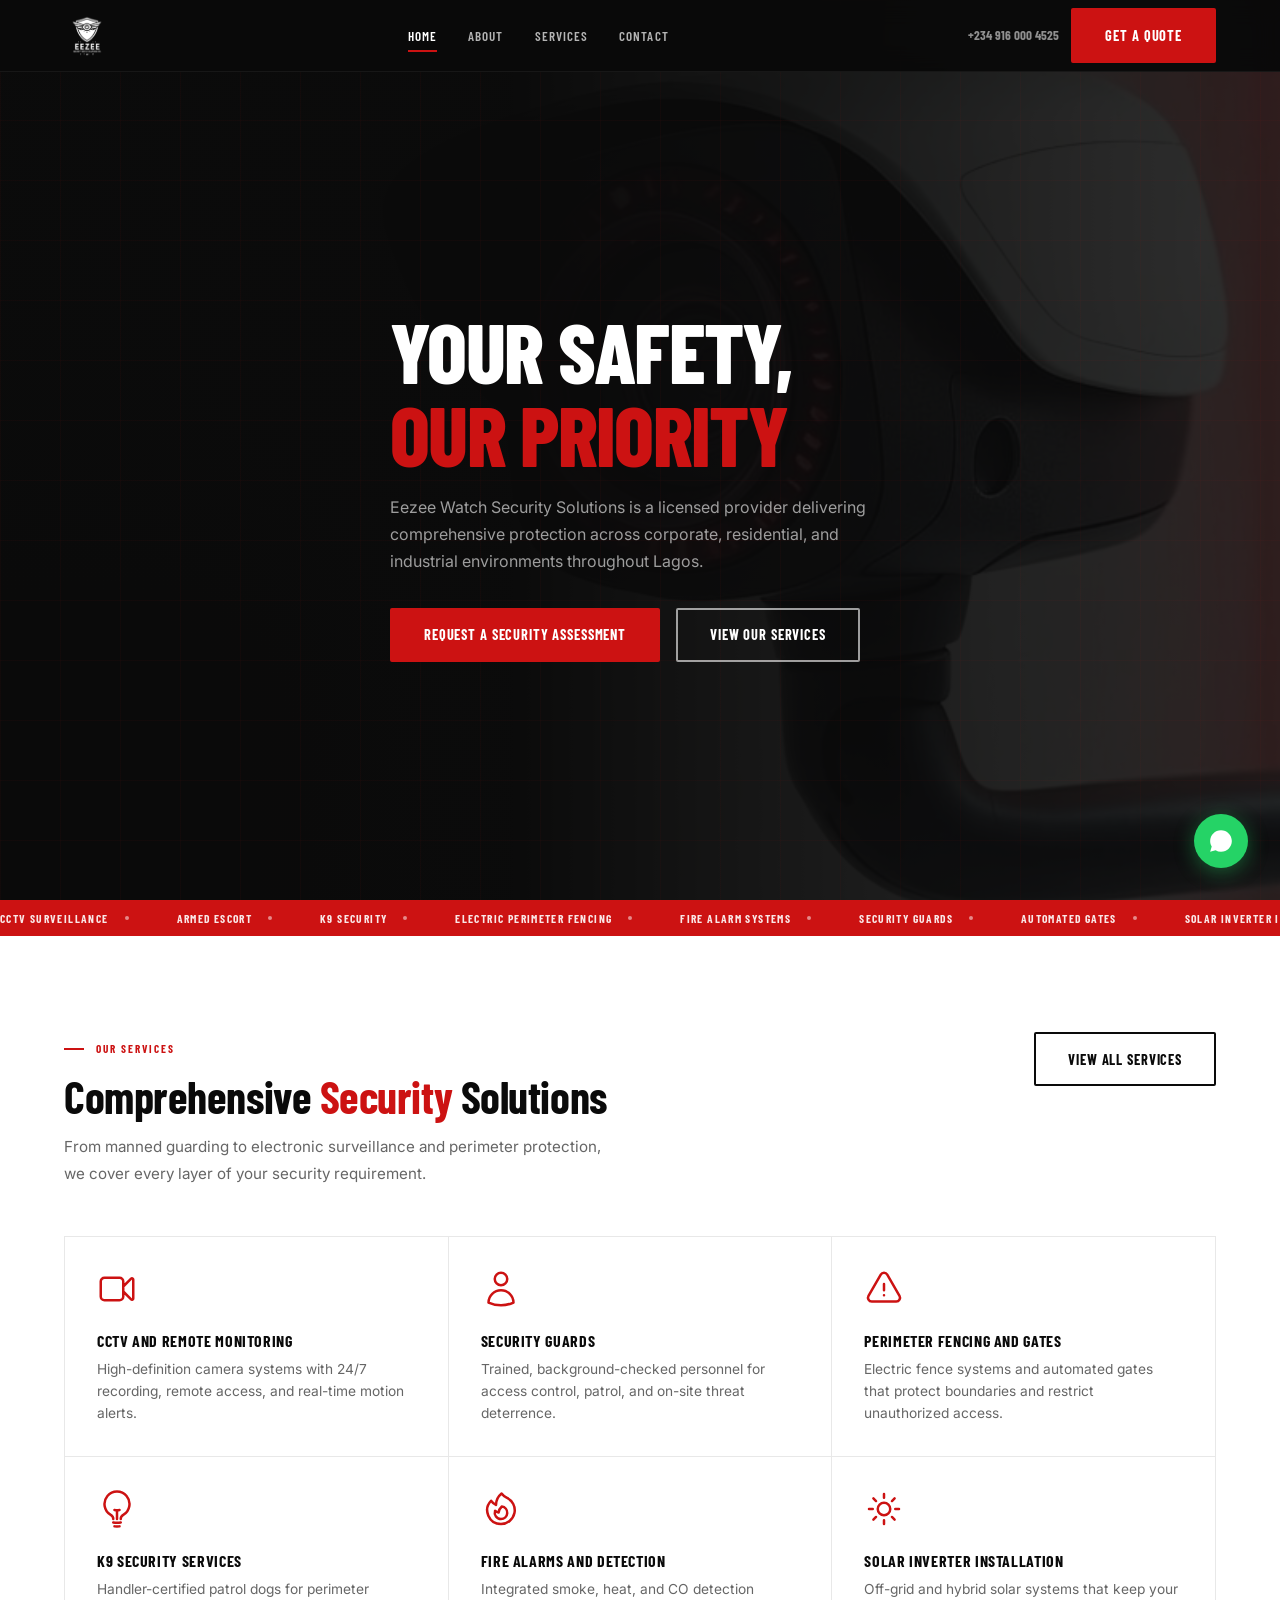
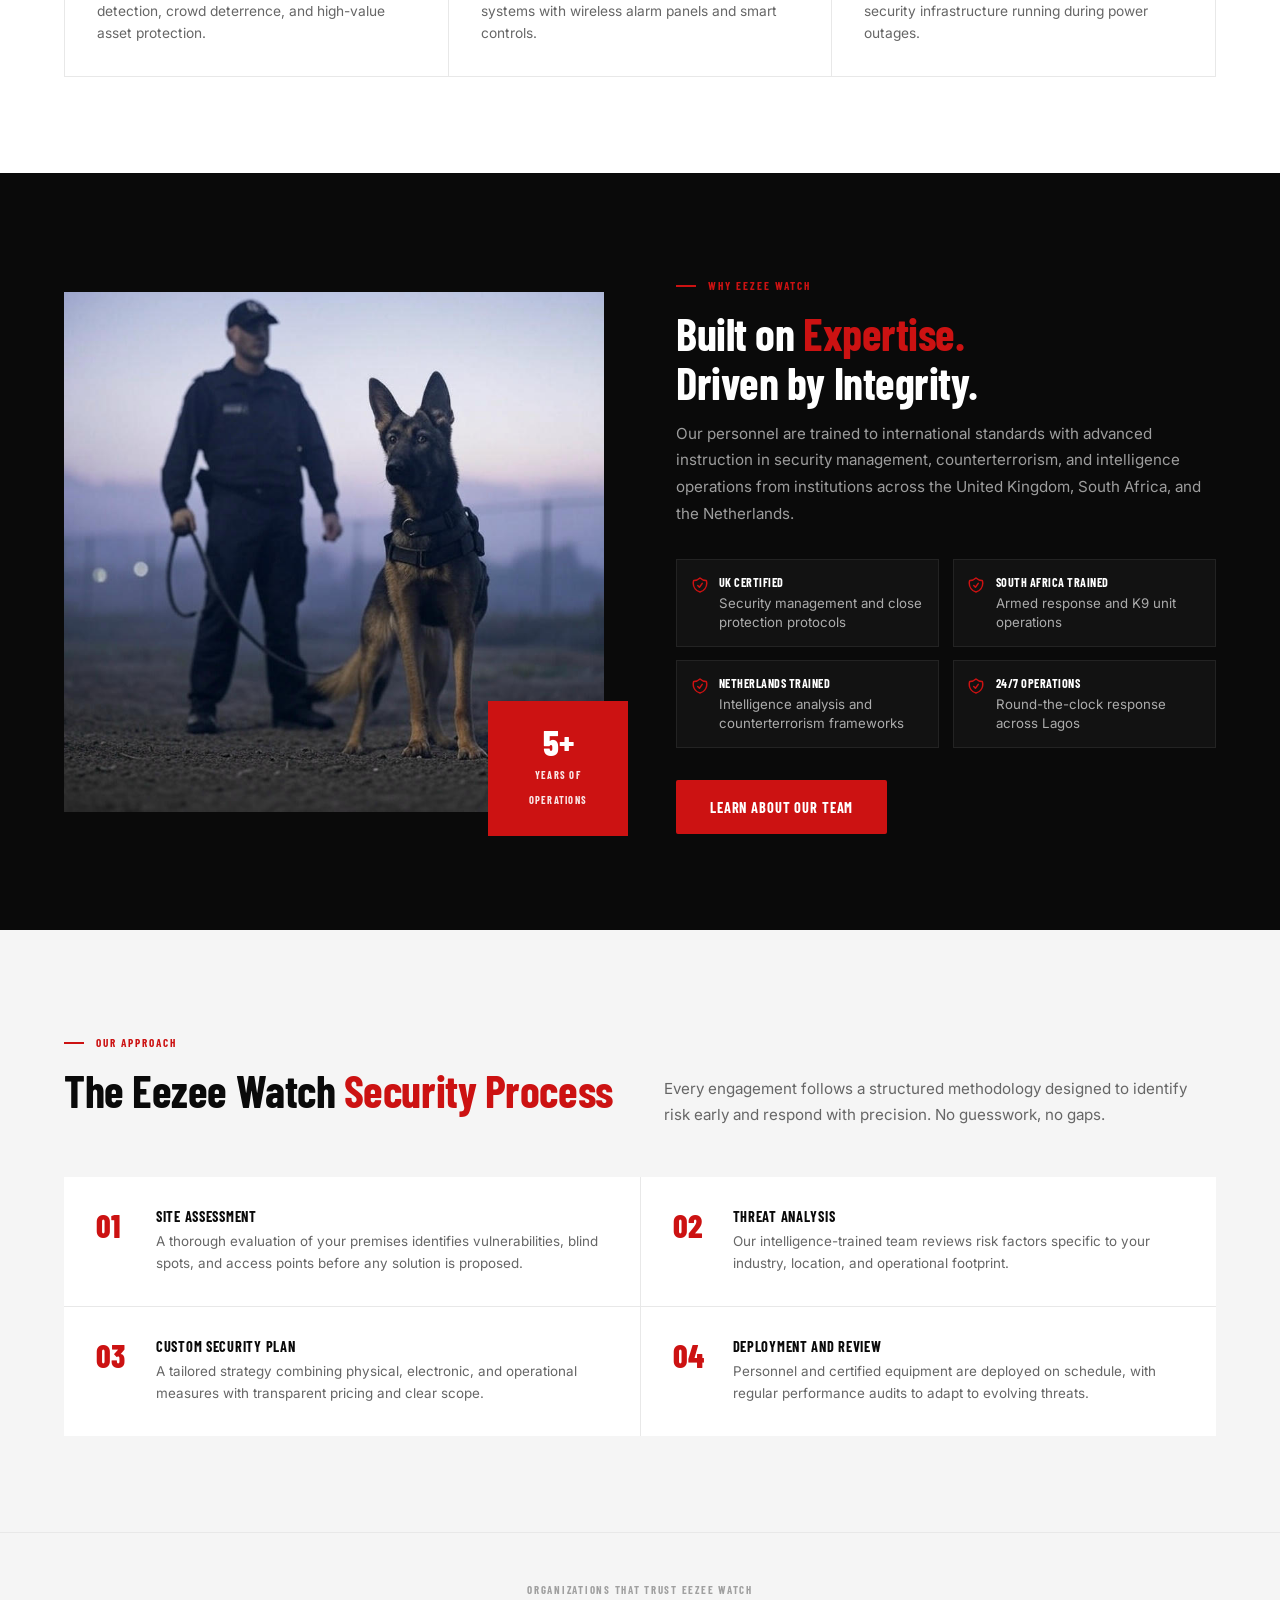
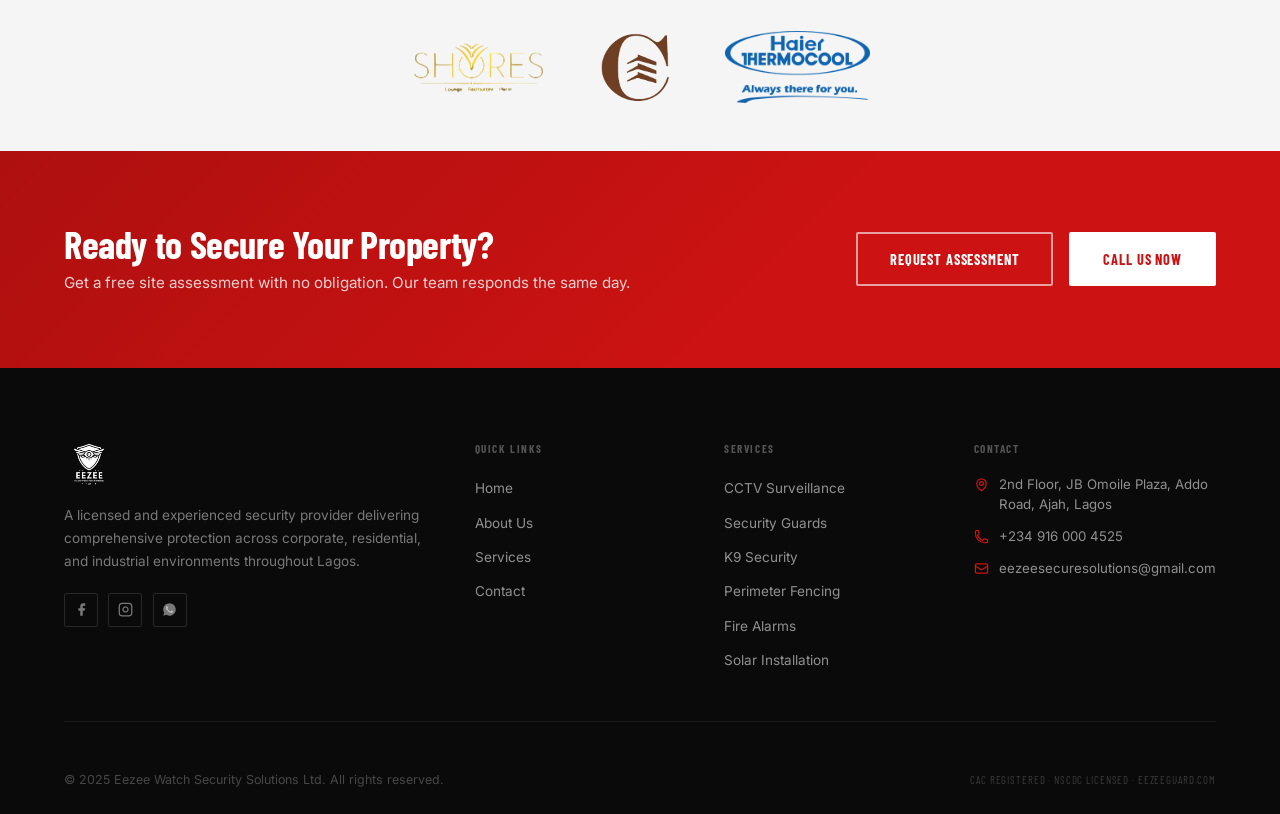
==== index.html @ 65991fd5 "Add files via upload" ====
<!DOCTYPE html>
<html lang="en">
<head>
  <meta charset="UTF-8"/>
  <meta name="viewport" content="width=device-width, initial-scale=1.0"/>
  <meta name="description" content="Eezee Watch Security Solutions - Licensed security services in Lagos, Nigeria. CCTV, guards, K9, electric fencing, fire alarms and more."/>
  <meta property="og:title" content="Eezee Watch Security Solutions Ltd."/>
  <meta property="og:type" content="website"/>
  <link rel="icon" type="image/png" href="images/logo.png"/>
  <title>Eezee Watch Security Solutions Ltd. | Lagos, Nigeria</title>
  <link rel="preconnect" href="https://fonts.googleapis.com"/>
  <link rel="preconnect" href="https://fonts.gstatic.com" crossorigin/>
  <link href="https://fonts.googleapis.com/css2?family=Barlow+Condensed:wght@400;600;700;800&family=Inter:wght@400;500;600&display=swap" rel="stylesheet"/>
  <link rel="stylesheet" href="css/style.css"/>
</head>
<body>

<nav class="nav" role="navigation" aria-label="Main navigation">
  <div class="container nav-inner">
    <a href="index.html" class="nav-logo" aria-label="Eezee Watch home">
      <img src="images/logo.png" alt="Eezee Watch Security Solutions"/>
    </a>
    <ul class="nav-links" role="list">
      <li><a href="index.html">Home</a></li>
      <li><a href="about.html">About</a></li>
      <li><a href="services.html">Services</a></li>
      <li><a href="contact.html">Contact</a></li>
    </ul>
    <div class="nav-cta">
      <a href="tel:+2349160004525" class="nav-phone">+234 916 000 4525</a>
      <a href="contact.html" class="btn btn-primary">Get a Quote</a>
    </div>
    <button class="hamburger" aria-label="Toggle menu"><span></span><span></span><span></span></button>
  </div>
</nav>

<div class="mobile-menu" role="dialog" aria-label="Mobile navigation">
  <a href="index.html">Home</a>
  <a href="about.html">About</a>
  <a href="services.html">Services</a>
  <a href="contact.html">Contact</a>
  <div class="mobile-menu-cta">
    <a href="contact.html" class="btn btn-primary" style="width:100%;justify-content:center;">Get a Free Quote</a>
  </div>
</div>

<!-- HERO -->
<section class="hero" aria-label="Hero">
  <div class="hero-bg" aria-hidden="true"></div>
  <div class="hero-grid-lines" aria-hidden="true"></div>
  <div class="container">
    <div class="hero-inner" style="padding-bottom:0;">
      <div class="hero-content">
        <h1 class="hero-title">
          Your Safety,<br>
          <span class="accent">Our Priority</span><br>
        </h1>
        <p class="hero-sub">Eezee Watch Security Solutions is a licensed provider delivering comprehensive protection across corporate, residential, and industrial environments throughout Lagos.</p>
        <div class="hero-actions">
          <a href="contact.html" class="btn btn-primary">Request a Security Assessment</a>
          <a href="services.html" class="btn btn-outline">View Our Services</a>
        </div>
      </div>
    </div>
  </div>
</section>

<!-- TICKER -->
<div class="ticker" aria-hidden="true">
  <div class="ticker-track">
    <span class="ticker-item">CCTV Surveillance<span class="ticker-sep"></span></span>
    <span class="ticker-item">Armed Escort<span class="ticker-sep"></span></span>
    <span class="ticker-item">K9 Security<span class="ticker-sep"></span></span>
    <span class="ticker-item">Electric Perimeter Fencing<span class="ticker-sep"></span></span>
    <span class="ticker-item">Fire Alarm Systems<span class="ticker-sep"></span></span>
    <span class="ticker-item">Security Guards<span class="ticker-sep"></span></span>
    <span class="ticker-item">Automated Gates<span class="ticker-sep"></span></span>
    <span class="ticker-item">Solar Inverter Installation<span class="ticker-sep"></span></span>
    <span class="ticker-item">Threat Management<span class="ticker-sep"></span></span>
    <span class="ticker-item">Corporate Security<span class="ticker-sep"></span></span>
  </div>
</div>

<!-- SERVICES OVERVIEW -->
<section class="services-preview" aria-labelledby="services-heading">
  <div class="container">
    <div class="services-preview-header">
      <div>
        <span class="section-label">Our Services</span>
        <h2 class="section-title" id="services-heading">Comprehensive <span>Security</span> Solutions</h2>
        <p class="section-body">From manned guarding to electronic surveillance and perimeter protection, we cover every layer of your security requirement.</p>
      </div>
      <a href="services.html" class="btn btn-outline-dark" style="flex-shrink:0; align-self:flex-start;">View All Services</a>
    </div>
    <div class="services-grid">
      <div class="service-card reveal" data-service="CCTV Surveillance and Remote Monitoring">
        <svg class="service-card-icon" fill="none" stroke="currentColor" stroke-width="1.5" viewBox="0 0 24 24"><path stroke-linecap="round" stroke-linejoin="round" d="M15.75 10.5l4.72-4.72a.75.75 0 011.28.53v11.38a.75.75 0 01-1.28.53l-4.72-4.72M4.5 18.75h9a2.25 2.25 0 002.25-2.25v-9A2.25 2.25 0 0013.5 5.25h-9A2.25 2.25 0 002.25 7.5v9A2.25 2.25 0 004.5 18.75z"/></svg>
        <h3 class="service-card-title">CCTV and Remote Monitoring</h3>
        <p class="service-card-desc">High-definition camera systems with 24/7 recording, remote access, and real-time motion alerts.</p>
      </div>
      <div class="service-card reveal reveal-delay-1" data-service="Security Guards and Corporate Security">
        <svg class="service-card-icon" fill="none" stroke="currentColor" stroke-width="1.5" viewBox="0 0 24 24"><path stroke-linecap="round" stroke-linejoin="round" d="M15.75 6a3.75 3.75 0 11-7.5 0 3.75 3.75 0 017.5 0zM4.501 20.118a7.5 7.5 0 0114.998 0A17.933 17.933 0 0112 21.75c-2.676 0-5.216-.584-7.499-1.632z"/></svg>
        <h3 class="service-card-title">Security Guards</h3>
        <p class="service-card-desc">Trained, background-checked personnel for access control, patrol, and on-site threat deterrence.</p>
      </div>
      <div class="service-card reveal reveal-delay-2" data-service="Electric Perimeter Fencing and Electronic Gates">
        <svg class="service-card-icon" fill="none" stroke="currentColor" stroke-width="1.5" viewBox="0 0 24 24"><path stroke-linecap="round" stroke-linejoin="round" d="M12 9v3.75m-9.303 3.376c-.866 1.5.217 3.374 1.948 3.374h14.71c1.73 0 2.813-1.874 1.948-3.374L13.949 3.378c-.866-1.5-3.032-1.5-3.898 0L2.697 16.126zM12 15.75h.007v.008H12v-.008z"/></svg>
        <h3 class="service-card-title">Perimeter Fencing and Gates</h3>
        <p class="service-card-desc">Electric fence systems and automated gates that protect boundaries and restrict unauthorized access.</p>
      </div>
      <div class="service-card reveal reveal-delay-3" data-service="K9 Security Services">
        <svg class="service-card-icon" fill="none" stroke="currentColor" stroke-width="1.5" viewBox="0 0 24 24"><path stroke-linecap="round" stroke-linejoin="round" d="M12 18v-5.25m0 0a6.01 6.01 0 001.5-.189m-1.5.189a6.01 6.01 0 01-1.5-.189m3.75 7.478a12.06 12.06 0 01-4.5 0m3.75 2.383a14.406 14.406 0 01-3 0M14.25 18v-.192c0-.983.658-1.823 1.508-2.316a7.5 7.5 0 10-7.517 0c.85.493 1.509 1.333 1.509 2.316V18"/></svg>
        <h3 class="service-card-title">K9 Security Services</h3>
        <p class="service-card-desc">Handler-certified patrol dogs for perimeter detection, crowd deterrence, and high-value asset protection.</p>
      </div>
      <div class="service-card reveal reveal-delay-4" data-service="Fire Alarms and Electronic Security Systems">
        <svg class="service-card-icon" fill="none" stroke="currentColor" stroke-width="1.5" viewBox="0 0 24 24"><path stroke-linecap="round" stroke-linejoin="round" d="M15.362 5.214A8.252 8.252 0 0112 21 8.25 8.25 0 016.038 7.048 8.287 8.287 0 009 9.6a8.983 8.983 0 013.361-6.867 8.21 8.21 0 003 2.48z"/><path stroke-linecap="round" stroke-linejoin="round" d="M12 18a3.75 3.75 0 00.495-7.467 5.99 5.99 0 00-1.925 3.546 5.974 5.974 0 01-2.133-1A3.75 3.75 0 0012 18z"/></svg>
        <h3 class="service-card-title">Fire Alarms and Detection</h3>
        <p class="service-card-desc">Integrated smoke, heat, and CO detection systems with wireless alarm panels and smart controls.</p>
      </div>
      <div class="service-card reveal reveal-delay-5" data-service="Solar Inverter Sales and Installation">
        <svg class="service-card-icon" fill="none" stroke="currentColor" stroke-width="1.5" viewBox="0 0 24 24"><path stroke-linecap="round" stroke-linejoin="round" d="M12 3v2.25m6.364.386l-1.591 1.591M21 12h-2.25m-.386 6.364l-1.591-1.591M12 18.75V21m-4.773-4.227l-1.591 1.591M5.25 12H3m4.227-4.773L5.636 5.636M15.75 12a3.75 3.75 0 11-7.5 0 3.75 3.75 0 017.5 0z"/></svg>
        <h3 class="service-card-title">Solar Inverter Installation</h3>
        <p class="service-card-desc">Off-grid and hybrid solar systems that keep your security infrastructure running during power outages.</p>
      </div>
    </div>
  </div>
</section>

<!-- WHY US -->
<section class="why-us" aria-labelledby="why-heading">
  <div class="container">
    <div class="why-us-grid">
      <div class="why-us-image reveal">
        <img src="images/k9.jpg" alt="K9 unit on patrol at dusk" loading="lazy"/>
        <div class="why-us-image-badge">
          <span class="badge-number">5+</span>
          <span class="badge-label">Years of<br>Operations</span>
        </div>
      </div>
      <div class="why-us-content reveal reveal-delay-2">
        <span class="section-label">Why Eezee Watch</span>
        <h2 class="section-title" id="why-heading">Built on <span>Expertise.</span><br>Driven by Integrity.</h2>
        <p class="section-body">Our personnel are trained to international standards with advanced instruction in security management, counterterrorism, and intelligence operations from institutions across the United Kingdom, South Africa, and the Netherlands.</p>
        <div class="credentials">
          <div class="credential-item">
            <svg class="credential-icon" fill="none" stroke="currentColor" stroke-width="2" viewBox="0 0 24 24"><path stroke-linecap="round" stroke-linejoin="round" d="M9 12.75L11.25 15 15 9.75m-3-7.036A11.959 11.959 0 013.598 6 11.99 11.99 0 003 9.749c0 5.592 3.824 10.29 9 11.623 5.176-1.332 9-6.03 9-11.622 0-1.31-.21-2.571-.598-3.751h-.152c-3.196 0-6.1-1.248-8.25-3.285z"/></svg>
            <div class="credential-text"><strong>UK Certified</strong>Security management and close protection protocols</div>
          </div>
          <div class="credential-item">
            <svg class="credential-icon" fill="none" stroke="currentColor" stroke-width="2" viewBox="0 0 24 24"><path stroke-linecap="round" stroke-linejoin="round" d="M9 12.75L11.25 15 15 9.75m-3-7.036A11.959 11.959 0 013.598 6 11.99 11.99 0 003 9.749c0 5.592 3.824 10.29 9 11.623 5.176-1.332 9-6.03 9-11.622 0-1.31-.21-2.571-.598-3.751h-.152c-3.196 0-6.1-1.248-8.25-3.285z"/></svg>
            <div class="credential-text"><strong>South Africa Trained</strong>Armed response and K9 unit operations</div>
          </div>
          <div class="credential-item">
            <svg class="credential-icon" fill="none" stroke="currentColor" stroke-width="2" viewBox="0 0 24 24"><path stroke-linecap="round" stroke-linejoin="round" d="M9 12.75L11.25 15 15 9.75m-3-7.036A11.959 11.959 0 013.598 6 11.99 11.99 0 003 9.749c0 5.592 3.824 10.29 9 11.623 5.176-1.332 9-6.03 9-11.622 0-1.31-.21-2.571-.598-3.751h-.152c-3.196 0-6.1-1.248-8.25-3.285z"/></svg>
            <div class="credential-text"><strong>Netherlands Trained</strong>Intelligence analysis and counterterrorism frameworks</div>
          </div>
          <div class="credential-item">
            <svg class="credential-icon" fill="none" stroke="currentColor" stroke-width="2" viewBox="0 0 24 24"><path stroke-linecap="round" stroke-linejoin="round" d="M9 12.75L11.25 15 15 9.75m-3-7.036A11.959 11.959 0 013.598 6 11.99 11.99 0 003 9.749c0 5.592 3.824 10.29 9 11.623 5.176-1.332 9-6.03 9-11.622 0-1.31-.21-2.571-.598-3.751h-.152c-3.196 0-6.1-1.248-8.25-3.285z"/></svg>
            <div class="credential-text"><strong>24/7 Operations</strong>Round-the-clock response across Lagos</div>
          </div>
        </div>
        <a href="about.html" class="btn btn-primary">Learn About Our Team</a>
      </div>
    </div>
  </div>
</section>

<!-- SECURITY READINESS (new design replacing horizontal process) -->
<section class="readiness" aria-labelledby="readiness-heading">
  <div class="container">
    <div class="readiness-header">
      <div class="reveal">
        <span class="section-label">Our Approach</span>
        <h2 class="section-title" id="readiness-heading">The Eezee Watch <span>Security Process</span></h2>
      </div>
      <div class="reveal reveal-delay-1">
        <p class="section-body">Every engagement follows a structured methodology designed to identify risk early and respond with precision. No guesswork, no gaps.</p>
      </div>
    </div>
    <div class="readiness-grid">
      <div class="readiness-card reveal">
        <span class="readiness-num">01</span>
        <div><h3 class="readiness-title">Site Assessment</h3><p class="readiness-desc">A thorough evaluation of your premises identifies vulnerabilities, blind spots, and access points before any solution is proposed.</p></div>
      </div>
      <div class="readiness-card reveal reveal-delay-1">
        <span class="readiness-num">02</span>
        <div><h3 class="readiness-title">Threat Analysis</h3><p class="readiness-desc">Our intelligence-trained team reviews risk factors specific to your industry, location, and operational footprint.</p></div>
      </div>
      <div class="readiness-card reveal reveal-delay-2">
        <span class="readiness-num">03</span>
        <div><h3 class="readiness-title">Custom Security Plan</h3><p class="readiness-desc">A tailored strategy combining physical, electronic, and operational measures with transparent pricing and clear scope.</p></div>
      </div>
      <div class="readiness-card reveal reveal-delay-3">
        <span class="readiness-num">04</span>
        <div><h3 class="readiness-title">Deployment and Review</h3><p class="readiness-desc">Personnel and certified equipment are deployed on schedule, with regular performance audits to adapt to evolving threats.</p></div>
      </div>
    </div>
  </div>
</section>

<!-- TESTIMONIALS -->
<!-- ORGANIZATIONS -->
<section class="clients" aria-label="Partner Organizations">
  <div class="container">
    <p class="clients-label">Organizations That Trust Eezee Watch</p>
    <div class="clients-logos">
      <img src="images/client_shores.png" alt="Shores Lounge Restaurant Hotel" class="client-logo-img" style="height:72px;"/>
      <img src="images/client_casaluxus.png" alt="Casaluxus" class="client-logo-img" style="height:72px;"/>
      <img src="images/client_haier.png" alt="Haier Thermocool" class="client-logo-img" style="height:72px;"/>
    </div>
  </div>
</section>

<!-- CTA BANNER -->
<section class="cta-banner" aria-label="Call to action">
  <div class="container">
    <div class="cta-banner-inner">
      <div class="cta-banner-text">
        <h2>Ready to Secure Your Property?</h2>
        <p>Get a free site assessment with no obligation. Our team responds the same day.</p>
      </div>
      <div class="cta-banner-actions">
        <a href="contact.html" class="btn btn-outline">Request Assessment</a>
        <a href="tel:+2349160004525" class="btn" style="background:white;color:var(--red);border:2px solid white;">Call Us Now</a>
      </div>
    </div>
  </div>
</section>

<!-- FOOTER -->
<footer class="footer" aria-label="Footer">
  <div class="container">
    <div class="footer-grid">
      <div>
        <img src="images/logo.png" alt="Eezee Watch Security Solutions" class="footer-brand-logo"/>
        <p class="footer-brand-desc">A licensed and experienced security provider delivering comprehensive protection across corporate, residential, and industrial environments throughout Lagos.</p>
        <div class="footer-social">
          <a href="#" class="social-link" aria-label="Facebook"><svg fill="currentColor" viewBox="0 0 24 24"><path d="M18 2h-3a5 5 0 00-5 5v3H7v4h3v8h4v-8h3l1-4h-4V7a1 1 0 011-1h3z"/></svg></a>
          <a href="#" class="social-link" aria-label="Instagram"><svg fill="none" stroke="currentColor" stroke-width="2" viewBox="0 0 24 24"><rect x="2" y="2" width="20" height="20" rx="5" ry="5"/><path d="M16 11.37A4 4 0 1112.63 8 4 4 0 0116 11.37z"/><line x1="17.5" y1="6.5" x2="17.51" y2="6.5"/></svg></a>
          <a href="https://wa.me/2349160004525" class="social-link" aria-label="WhatsApp"><svg fill="currentColor" viewBox="0 0 24 24"><path d="M17.472 14.382c-.297-.149-1.758-.867-2.03-.967-.273-.099-.471-.148-.67.15-.197.297-.767.966-.94 1.164-.173.199-.347.223-.644.075-.297-.15-1.255-.463-2.39-1.475-.883-.788-1.48-1.761-1.653-2.059-.173-.297-.018-.458.13-.606.134-.133.298-.347.446-.52.149-.174.198-.298.298-.497.099-.198.05-.371-.025-.52-.075-.149-.669-1.612-.916-2.207-.242-.579-.487-.5-.669-.51-.173-.008-.371-.01-.57-.01-.198 0-.52.074-.792.372-.272.297-1.04 1.016-1.04 2.479 0 1.462 1.065 2.875 1.213 3.074.149.198 2.096 3.2 5.077 4.487.709.306 1.262.489 1.694.625.712.227 1.36.195 1.871.118.571-.085 1.758-.719 2.006-1.413.248-.694.248-1.289.173-1.413-.074-.124-.272-.198-.57-.347z"/><path d="M12 2C6.477 2 2 6.477 2 12c0 1.89.525 3.66 1.438 5.168L2 22l4.984-1.407A9.96 9.96 0 0012 22c5.523 0 10-4.477 10-10S17.523 2 12 2z"/></svg></a>
        </div>
      </div>
      <div>
        <p class="footer-heading">Quick Links</p>
        <ul class="footer-links">
          <li><a href="index.html">Home</a></li>
          <li><a href="about.html">About Us</a></li>
          <li><a href="services.html">Services</a></li>
          <li><a href="contact.html">Contact</a></li>
        </ul>
      </div>
      <div>
        <p class="footer-heading">Services</p>
        <ul class="footer-links">
          <li><a href="services.html">CCTV Surveillance</a></li>
          <li><a href="services.html">Security Guards</a></li>
          <li><a href="services.html">K9 Security</a></li>
          <li><a href="services.html">Perimeter Fencing</a></li>
          <li><a href="services.html">Fire Alarms</a></li>
          <li><a href="services.html">Solar Installation</a></li>
        </ul>
      </div>
      <div>
        <p class="footer-heading">Contact</p>
        <div class="footer-contact-item">
          <svg fill="none" stroke="currentColor" stroke-width="2" viewBox="0 0 24 24"><path stroke-linecap="round" stroke-linejoin="round" d="M15 10.5a3 3 0 11-6 0 3 3 0 016 0z"/><path stroke-linecap="round" stroke-linejoin="round" d="M19.5 10.5c0 7.142-7.5 11.25-7.5 11.25S4.5 17.642 4.5 10.5a7.5 7.5 0 1115 0z"/></svg>
          <span>2nd Floor, JB Omoile Plaza, Addo Road, Ajah, Lagos</span>
        </div>
        <div class="footer-contact-item">
          <svg fill="none" stroke="currentColor" stroke-width="2" viewBox="0 0 24 24"><path stroke-linecap="round" stroke-linejoin="round" d="M2.25 6.75c0 8.284 6.716 15 15 15h2.25a2.25 2.25 0 002.25-2.25v-1.372c0-.516-.351-.966-.852-1.091l-4.423-1.106c-.44-.11-.902.055-1.173.417l-.97 1.293c-.282.376-.769.542-1.21.38a12.035 12.035 0 01-7.143-7.143c-.162-.441.004-.928.38-1.21l1.293-.97c.363-.271.527-.734.417-1.173L6.963 3.102a1.125 1.125 0 00-1.091-.852H4.5A2.25 2.25 0 002.25 4.5v2.25z"/></svg>
          <span><a href="tel:+2349160004525">+234 916 000 4525</a></span>
        </div>
        <div class="footer-contact-item">
          <svg fill="none" stroke="currentColor" stroke-width="2" viewBox="0 0 24 24"><path stroke-linecap="round" stroke-linejoin="round" d="M21.75 6.75v10.5a2.25 2.25 0 01-2.25 2.25h-15a2.25 2.25 0 01-2.25-2.25V6.75m19.5 0A2.25 2.25 0 0019.5 4.5h-15a2.25 2.25 0 00-2.25 2.25m19.5 0v.243a2.25 2.25 0 01-1.07 1.916l-7.5 4.615a2.25 2.25 0 01-2.36 0L3.32 8.91a2.25 2.25 0 01-1.07-1.916V6.75"/></svg>
          <span><a href="mailto:eezeesecuresolutions@gmail.com">eezeesecuresolutions@gmail.com</a></span>
        </div>
      </div>
    </div>
    <div class="footer-bottom">
      <p class="footer-copyright">&copy; 2025 Eezee Watch Security Solutions Ltd. All rights reserved.</p>
      <p class="footer-reg">CAC Registered &middot; NSCDC Licensed &middot; eezeeguard.com</p>
    </div>
  </div>
</footer>

<a href="https://wa.me/2349160004525" class="whatsapp-float" aria-label="Chat on WhatsApp" target="_blank" rel="noopener noreferrer">
  <svg viewBox="0 0 24 24"><path d="M17.472 14.382c-.297-.149-1.758-.867-2.03-.967-.273-.099-.471-.148-.67.15-.197.297-.767.966-.94 1.164-.173.199-.347.223-.644.075-.297-.15-1.255-.463-2.39-1.475-.883-.788-1.48-1.761-1.653-2.059-.173-.297-.018-.458.13-.606.134-.133.298-.347.446-.52.149-.174.198-.298.298-.497.099-.198.05-.371-.025-.52-.075-.149-.669-1.612-.916-2.207-.242-.579-.487-.5-.669-.51-.173-.008-.371-.01-.57-.01-.198 0-.52.074-.792.372-.272.297-1.04 1.016-1.04 2.479 0 1.462 1.065 2.875 1.213 3.074.149.198 2.096 3.2 5.077 4.487.709.306 1.262.489 1.694.625.712.227 1.36.195 1.871.118.571-.085 1.758-.719 2.006-1.413.248-.694.248-1.289.173-1.413-.074-.124-.272-.198-.57-.347z"/><path d="M12 2C6.477 2 2 6.477 2 12c0 1.89.525 3.66 1.438 5.168L2 22l4.984-1.407A9.96 9.96 0 0012 22c5.523 0 10-4.477 10-10S17.523 2 12 2z"/></svg>
</a>
<script src="js/main.js"></script>
</body>
</html>
---- css/style.css ----
/* ===== CSS CUSTOM PROPERTIES ===== */
:root {
  --black: #0a0a0a;
  --black-mid: #111111;
  --black-light: #1a1a1a;
  --black-soft: #222222;
  --red: #cc1212;
  --red-dark: #9e0d0d;
  --red-light: #e31414;
  --white: #ffffff;
  --gray-100: #f5f5f5;
  --gray-200: #e8e8e8;
  --gray-400: #a0a0a0;
  --gray-600: #666666;

  --font-display: 'Barlow Condensed', sans-serif;
  --font-body: 'Inter', sans-serif;

  --space-xs: 0.5rem;
  --space-sm: 1rem;
  --space-md: 1.5rem;
  --space-lg: 2rem;
  --space-xl: 3rem;
  --space-2xl: 4.5rem;
  --space-3xl: 6rem;

  --radius: 2px;
  --radius-sm: 4px;
  --transition: 0.25s ease;
  --shadow: 0 4px 24px rgba(0,0,0,0.18);
  --shadow-red: 0 4px 20px rgba(204,18,18,0.25);

  --container: 1200px;
  --nav-height: 72px;
}

/* ===== RESET ===== */
*, *::before, *::after { box-sizing: border-box; margin: 0; padding: 0; }
html { scroll-behavior: smooth; font-size: 16px; }
body {
  font-family: var(--font-body);
  background: var(--white);
  color: var(--black);
  line-height: 1.6;
  overflow-x: hidden;
}
img { display: block; max-width: 100%; }
a { text-decoration: none; color: inherit; }
ul { list-style: none; }
button { cursor: pointer; border: none; background: none; font-family: inherit; }

h1, h2, h3, h4 {
  font-family: var(--font-display);
  font-weight: 700;
  line-height: 1.1;
  letter-spacing: -0.01em;
}

/* ===== UTILITIES ===== */
.container {
  max-width: var(--container);
  margin: 0 auto;
  padding: 0 var(--space-md);
}
.sr-only {
  position: absolute; width: 1px; height: 1px;
  overflow: hidden; clip: rect(0,0,0,0); white-space: nowrap;
}

.btn {
  display: inline-flex;
  align-items: center;
  justify-content: center;
  gap: 0.5rem;
  padding: 0.85rem 2rem;
  font-family: var(--font-display);
  font-weight: 700;
  font-size: 0.9rem;
  letter-spacing: 0.06em;
  text-transform: uppercase;
  border-radius: var(--radius);
  transition: var(--transition);
}
.btn-primary {
  background: var(--red);
  color: var(--white);
  border: 2px solid var(--red);
}
.btn-primary:hover {
  background: var(--red-dark);
  border-color: var(--red-dark);
  transform: translateY(-1px);
  box-shadow: var(--shadow-red);
}
.btn-outline {
  background: transparent;
  color: var(--white);
  border: 2px solid rgba(255,255,255,0.6);
}
.btn-outline:hover {
  border-color: var(--white);
  background: rgba(255,255,255,0.1);
}
.btn-outline-dark {
  background: transparent;
  color: var(--black);
  border: 2px solid var(--black);
}
.btn-outline-dark:hover {
  background: var(--black);
  color: var(--white);
}

.section-label {
  display: inline-flex;
  align-items: center;
  gap: 0.75rem;
  font-family: var(--font-display);
  font-size: 0.7rem;
  font-weight: 700;
  letter-spacing: 0.18em;
  text-transform: uppercase;
  color: var(--red);
  margin-bottom: 0.85rem;
}
.section-label::before {
  content: '';
  display: block;
  width: 1.25rem;
  height: 2px;
  background: var(--red);
  flex-shrink: 0;
}
.section-title {
  font-size: clamp(1.9rem, 3.5vw, 2.8rem);
  color: var(--black);
  margin-bottom: 0.85rem;
}
.section-title span { color: var(--red); }
.section-body {
  font-size: 0.95rem;
  color: var(--gray-600);
  max-width: 560px;
  line-height: 1.75;
}

/* ===== NAVIGATION ===== */
.nav {
  position: fixed;
  top: 0; left: 0; right: 0;
  z-index: 1000;
  height: var(--nav-height);
  background: rgba(10,10,10,0.97);
  backdrop-filter: blur(12px);
  border-bottom: 1px solid rgba(255,255,255,0.06);
  transition: var(--transition);
}
.nav.scrolled {
  box-shadow: 0 2px 24px rgba(0,0,0,0.4);
}
.nav-inner {
  display: flex;
  align-items: center;
  justify-content: space-between;
  height: 100%;
}
.nav-logo img {
  height: 44px;
  width: auto;
  /* invert logo so black shield becomes white on dark nav */
  filter: brightness(0) invert(1);
}
.nav-links {
  display: flex;
  align-items: center;
  gap: 0.25rem;
}
.nav-links a {
  font-family: var(--font-display);
  font-size: 0.82rem;
  font-weight: 600;
  letter-spacing: 0.08em;
  text-transform: uppercase;
  color: rgba(255,255,255,0.7);
  padding: 0.5rem 0.85rem;
  transition: var(--transition);
  position: relative;
}
.nav-links a::after {
  content: '';
  position: absolute;
  bottom: 0; left: 0.85rem; right: 0.85rem;
  height: 2px;
  background: var(--red);
  transform: scaleX(0);
  transition: var(--transition);
}
.nav-links a:hover { color: var(--white); }
.nav-links a:hover::after,
.nav-links a.active::after { transform: scaleX(1); }
.nav-links a.active { color: var(--white); }
.nav-cta {
  display: flex;
  align-items: center;
  gap: 0.75rem;
}
.nav-phone {
  font-family: var(--font-display);
  font-size: 0.82rem;
  font-weight: 700;
  color: rgba(255,255,255,0.55);
  transition: var(--transition);
}
.nav-phone:hover { color: var(--red); }
.hamburger {
  display: none;
  flex-direction: column;
  gap: 5px;
  padding: 8px;
}
.hamburger span {
  display: block; width: 24px; height: 2px;
  background: var(--white);
  transition: var(--transition);
}
.hamburger.open span:nth-child(1) { transform: translateY(7px) rotate(45deg); }
.hamburger.open span:nth-child(2) { opacity: 0; }
.hamburger.open span:nth-child(3) { transform: translateY(-7px) rotate(-45deg); }

/* ===== MOBILE MENU ===== */
.mobile-menu {
  position: fixed;
  top: var(--nav-height); left: 0; right: 0;
  background: rgba(10,10,10,0.98);
  backdrop-filter: blur(20px);
  z-index: 999;
  padding: 2rem;
  display: none;
  flex-direction: column;
  gap: 0.25rem;
  border-top: 1px solid rgba(255,255,255,0.06);
}
.mobile-menu.open { display: flex; }
.mobile-menu a {
  font-family: var(--font-display);
  font-size: 1.4rem;
  font-weight: 700;
  text-transform: uppercase;
  letter-spacing: 0.06em;
  color: rgba(255,255,255,0.7);
  padding: 0.85rem 0;
  border-bottom: 1px solid rgba(255,255,255,0.06);
  transition: var(--transition);
}
.mobile-menu a:hover { color: var(--red); }
.mobile-menu-cta { margin-top: 1.5rem; }

/* ===== HERO ===== */
.hero {
  position: relative;
  min-height: 100vh;
  display: flex;
  align-items: center;
  background: var(--black);
  overflow: hidden;
  padding-top: var(--nav-height);
}
.hero-bg {
  position: absolute;
  inset: 0;
  background-image: url('../images/cctv_camera.png');
  background-size: cover;
  background-position: right center;
  opacity: 0.22;
}
.hero-bg::after {
  content: '';
  position: absolute;
  inset: 0;
  background: linear-gradient(90deg, rgba(10,10,10,0.98) 40%, rgba(10,10,10,0.3) 100%);
}
.hero-grid-lines {
  position: absolute; inset: 0;
  background-image:
    linear-gradient(rgba(204,18,18,0.04) 1px, transparent 1px),
    linear-gradient(90deg, rgba(204,18,18,0.04) 1px, transparent 1px);
  background-size: 60px 60px;
  pointer-events: none;
}
.hero-inner {
  position: relative;
  z-index: 2;
  display: grid;
  grid-template-columns: 1fr;
  width: 100%;
  padding-bottom: 7rem; /* room for trust bar */
}
.hero-content {
  max-width: 680px;
}
.hero-tag {
  display: inline-flex;
  align-items: center;
  gap: 0.6rem;
  background: rgba(204,18,18,0.12);
  border: 1px solid rgba(204,18,18,0.3);
  color: #ff5555;
  font-family: var(--font-display);
  font-size: 0.72rem;
  font-weight: 700;
  letter-spacing: 0.16em;
  text-transform: uppercase;
  padding: 0.45rem 0.9rem;
  border-radius: 2px;
  margin-bottom: 1.5rem;
}
.hero-tag-dot {
  width: 6px; height: 6px;
  background: var(--red);
  border-radius: 50%;
  animation: pulse-dot 2s infinite;
}
@keyframes pulse-dot {
  0%,100% { opacity:1; transform:scale(1); }
  50% { opacity:0.4; transform:scale(0.7); }
}
.hero-title {
  font-size: clamp(3rem, 6.5vw, 5.5rem);
  color: var(--white);
  line-height: 1;
  margin-bottom: 1.1rem;
  font-weight: 800;
  text-transform: uppercase;
  letter-spacing: -0.02em;
}
.hero-title .accent { color: var(--red); }
.hero-sub {
  font-size: 1rem;
  color: rgba(255,255,255,0.6);
  line-height: 1.7;
  margin-bottom: 2rem;
  max-width: 500px;
}
.hero-actions {
  display: flex;
  gap: 1rem;
  flex-wrap: wrap;
  align-items: center;
  margin-bottom: 0;
}

/* Trust bar — separate block below content, not overlaying */
.hero-trust {
  position: absolute;
  bottom: 0; left: 0; right: 0;
  z-index: 2;
  background: rgba(0,0,0,0.5);
  backdrop-filter: blur(8px);
  border-top: 1px solid rgba(255,255,255,0.07);
}
.hero-trust-inner {
  display: flex;
  align-items: center;
  gap: 0;
  overflow-x: auto;
}
.trust-item {
  display: flex;
  flex-direction: column;
  padding: 1rem 2rem;
  border-right: 1px solid rgba(255,255,255,0.07);
  flex-shrink: 0;
}
.trust-item:last-child { border-right: none; }
.trust-label {
  font-family: var(--font-display);
  font-size: 0.62rem;
  font-weight: 700;
  letter-spacing: 0.14em;
  text-transform: uppercase;
  color: rgba(255,255,255,0.35);
  margin-bottom: 0.2rem;
}
.trust-value {
  font-family: var(--font-display);
  font-size: 0.95rem;
  font-weight: 700;
  color: var(--white);
}

/* ===== TICKER ===== */
.ticker {
  background: var(--red);
  overflow: hidden;
  padding: 0.55rem 0;
}
.ticker-track {
  display: flex;
  gap: 3rem;
  animation: ticker 30s linear infinite;
  white-space: nowrap;
}
.ticker-item {
  display: inline-flex;
  align-items: center;
  gap: 1rem;
  font-family: var(--font-display);
  font-size: 0.72rem;
  font-weight: 700;
  letter-spacing: 0.12em;
  text-transform: uppercase;
  color: rgba(255,255,255,0.9);
  flex-shrink: 0;
}
.ticker-sep { width: 4px; height: 4px; background: rgba(255,255,255,0.5); border-radius: 50%; }
@keyframes ticker { from { transform: translateX(0); } to { transform: translateX(-50%); } }

/* ===== SERVICES OVERVIEW (HOME) ===== */
.services-preview {
  padding: var(--space-3xl) 0;
  background: var(--white);
}
.services-preview-header {
  display: flex;
  align-items: flex-end;
  justify-content: space-between;
  gap: var(--space-lg);
  margin-bottom: var(--space-xl);
  flex-wrap: wrap;
}
.services-grid {
  display: grid;
  grid-template-columns: repeat(3, 1fr);
  gap: 1px;
  background: var(--gray-200);
  border: 1px solid var(--gray-200);
}
.service-card {
  background: var(--white);
  padding: 2rem;
  transition: var(--transition);
  position: relative;
  overflow: hidden;
  cursor: pointer;
}
.service-card::before {
  content: '';
  position: absolute;
  bottom: 0; left: 0; width: 100%; height: 3px;
  background: var(--red);
  transform: scaleX(0);
  transform-origin: left;
  transition: var(--transition);
}
.service-card:hover { background: var(--gray-100); }
.service-card:hover::before { transform: scaleX(1); }
.service-card-icon {
  width: 40px; height: 40px;
  color: var(--red);
  margin-bottom: 1rem;
}
.service-card-title {
  font-family: var(--font-display);
  font-size: 1rem;
  font-weight: 700;
  text-transform: uppercase;
  letter-spacing: 0.04em;
  color: var(--black);
  margin-bottom: 0.5rem;
}
.service-card-desc {
  font-size: 0.86rem;
  color: var(--gray-600);
  line-height: 1.6;
}

/* ===== WHY US ===== */
.why-us {
  padding: var(--space-3xl) 0;
  background: var(--black);
  color: var(--white);
}
.why-us-grid {
  display: grid;
  grid-template-columns: 1fr 1fr;
  gap: var(--space-2xl);
  align-items: center;
}
.why-us-image { position: relative; }
.why-us-image img {
  width: 100%; height: 520px;
  object-fit: cover; object-position: center top;
  display: block;
}
.why-us-image-badge {
  position: absolute;
  bottom: -1.5rem; right: -1.5rem;
  background: var(--red);
  color: var(--white);
  padding: 1.5rem;
  text-align: center;
  min-width: 140px;
}
.badge-number {
  font-family: var(--font-display);
  font-size: 2.2rem; font-weight: 800; line-height: 1; display: block;
}
.badge-label {
  font-family: var(--font-display);
  font-size: 0.65rem; font-weight: 700;
  letter-spacing: 0.12em; text-transform: uppercase; opacity: 0.9;
}
.why-us-content .section-title { color: var(--white); }
.why-us-content .section-body { color: rgba(255,255,255,0.6); margin-bottom: var(--space-lg); }
.credentials {
  display: grid;
  grid-template-columns: 1fr 1fr;
  gap: 0.85rem;
  margin-bottom: var(--space-lg);
}
.credential-item {
  display: flex;
  align-items: flex-start;
  gap: 0.65rem;
  padding: 0.85rem;
  border: 1px solid rgba(255,255,255,0.07);
  background: rgba(255,255,255,0.03);
}
.credential-icon {
  width: 18px; height: 18px;
  color: var(--red); flex-shrink: 0; margin-top: 2px;
}
.credential-text { font-size: 0.83rem; color: rgba(255,255,255,0.65); line-height: 1.45; }
.credential-text strong {
  display: block; color: var(--white);
  font-family: var(--font-display); font-size: 0.76rem;
  letter-spacing: 0.04em; text-transform: uppercase; margin-bottom: 0.15rem;
}

/* ===== SECURITY READINESS (replaces process) ===== */
.readiness {
  padding: var(--space-3xl) 0;
  background: var(--gray-100);
}
.readiness-header {
  display: grid;
  grid-template-columns: 1fr 1fr;
  gap: var(--space-xl);
  align-items: end;
  margin-bottom: var(--space-xl);
}
.readiness-grid {
  display: grid;
  grid-template-columns: repeat(2, 1fr);
  gap: 1px;
  background: var(--gray-200);
}
.readiness-card {
  background: var(--white);
  padding: 2rem;
  display: flex;
  gap: 1.25rem;
  align-items: flex-start;
  transition: var(--transition);
  position: relative;
}
.readiness-card::after {
  content: '';
  position: absolute;
  left: 0; top: 0; bottom: 0;
  width: 3px;
  background: var(--red);
  transform: scaleY(0);
  transform-origin: top;
  transition: var(--transition);
}
.readiness-card:hover::after { transform: scaleY(1); }
.readiness-card:hover { background: var(--gray-100); }
.readiness-num {
  font-family: var(--font-display);
  font-size: 2rem; font-weight: 800;
  color: var(--red);
  line-height: 1; flex-shrink: 0; min-width: 2.5rem;
}
.readiness-title {
  font-family: var(--font-display);
  font-size: 0.9rem; font-weight: 700;
  text-transform: uppercase; letter-spacing: 0.05em;
  color: var(--black); margin-bottom: 0.4rem;
}
.readiness-desc {
  font-size: 0.84rem; color: var(--gray-600); line-height: 1.6;
}

/* ===== TESTIMONIALS ===== */
.testimonials {
  padding: var(--space-3xl) 0;
  background: var(--black);
  color: var(--white);
}
.testimonials-header {
  display: flex; align-items: flex-end;
  justify-content: space-between;
  margin-bottom: var(--space-xl);
}
.testimonials-header .section-title { color: var(--white); }
.testimonials-track {
  display: grid;
  grid-template-columns: repeat(3, 1fr);
  gap: 1.5rem;
}
.testimonial-card {
  background: rgba(255,255,255,0.04);
  border: 1px solid rgba(255,255,255,0.07);
  padding: 1.75rem;
  position: relative;
}
.testimonial-card::before {
  content: '"';
  position: absolute; top: 0.75rem; right: 1.25rem;
  font-family: var(--font-display);
  font-size: 4.5rem; line-height: 1;
  color: rgba(204,18,18,0.12); font-weight: 800;
}
.testimonial-stars { display: flex; gap: 2px; margin-bottom: 0.85rem; }
.star { width: 13px; height: 13px; fill: var(--red); }
.testimonial-text {
  font-size: 0.9rem; line-height: 1.7;
  color: rgba(255,255,255,0.7); margin-bottom: 1.25rem;
}
.testimonial-author {
  display: flex; align-items: center; gap: 0.65rem;
  border-top: 1px solid rgba(255,255,255,0.07);
  padding-top: 0.85rem;
}
.author-avatar {
  width: 36px; height: 36px;
  background: var(--red); border-radius: 50%;
  display: flex; align-items: center; justify-content: center;
  font-family: var(--font-display); font-size: 0.9rem;
  font-weight: 800; color: var(--white); flex-shrink: 0;
}
.author-name {
  font-family: var(--font-display); font-size: 0.78rem;
  font-weight: 700; text-transform: uppercase; letter-spacing: 0.04em; color: var(--white);
}
.author-role { font-size: 0.75rem; color: rgba(255,255,255,0.38); }

/* ===== CLIENTS ===== */
.clients {
  padding: var(--space-xl) 0;
  background: var(--gray-100);
  border-top: 1px solid var(--gray-200);
}
.clients-label {
  font-family: var(--font-display); font-size: 0.68rem;
  font-weight: 700; letter-spacing: 0.16em;
  text-transform: uppercase; color: var(--gray-400);
  text-align: center; margin-bottom: var(--space-lg);
}
.clients-logos {
  display: flex;
  align-items: center;
  justify-content: center;
  gap: 3.5rem;
  flex-wrap: wrap;
}
.client-logo-img {
  height: 68px;
  width: auto;
  object-fit: contain;
  opacity: 0.94;
  transition: var(--transition);
}
.client-logo-img:hover { opacity: 1; filter: grayscale(0%); }

/* ===== CTA BANNER ===== */
.cta-banner {
  background: var(--red);
  padding: var(--space-2xl) 0;
  position: relative; overflow: hidden;
}
.cta-banner::before {
  content: '';
  position: absolute; inset: 0;
  background: linear-gradient(135deg, rgba(0,0,0,0.15) 0%, transparent 60%);
}
.cta-banner-inner {
  position: relative; z-index: 1;
  display: flex; align-items: center;
  justify-content: space-between; gap: var(--space-lg);
}
.cta-banner-text h2 { font-size: clamp(1.6rem, 3vw, 2.5rem); color: var(--white); margin-bottom: 0.4rem; }
.cta-banner-text p { color: rgba(255,255,255,0.8); font-size: 0.95rem; }
.cta-banner-actions { display: flex; gap: 1rem; flex-shrink: 0; }

/* ===== FOOTER ===== */
.footer {
  background: var(--black);
  padding: var(--space-2xl) 0 var(--space-md);
  color: var(--white);
}
.footer-grid {
  display: grid;
  grid-template-columns: 1.8fr 1fr 1fr 1.2fr;
  gap: 3rem;
  margin-bottom: var(--space-xl);
  padding-bottom: var(--space-xl);
  border-bottom: 1px solid rgba(255,255,255,0.07);
}
.footer-brand-logo {
  height: 48px; width: auto; margin-bottom: 1rem;
  /* invert so black logo shows on dark footer */
  filter: brightness(0) invert(1);
}
.footer-brand-desc { font-size: 0.85rem; color: rgba(255,255,255,0.45); line-height: 1.7; margin-bottom: 1.25rem; }
.footer-social { display: flex; gap: 0.65rem; }
.social-link {
  width: 34px; height: 34px;
  border: 1px solid rgba(255,255,255,0.12);
  border-radius: var(--radius);
  display: flex; align-items: center; justify-content: center;
  color: rgba(255,255,255,0.45);
  transition: var(--transition);
}
.social-link:hover { border-color: var(--red); color: var(--red); }
.social-link svg { width: 15px; height: 15px; }
.footer-heading {
  font-family: var(--font-display); font-size: 0.7rem;
  font-weight: 700; letter-spacing: 0.14em;
  text-transform: uppercase; color: rgba(255,255,255,0.3);
  margin-bottom: 1.1rem;
}
.footer-links li + li { margin-top: 0.55rem; }
.footer-links a { font-size: 0.85rem; color: rgba(255,255,255,0.55); transition: var(--transition); }
.footer-links a:hover { color: var(--red); }
.footer-contact-item {
  display: flex; align-items: flex-start;
  gap: 0.65rem; margin-bottom: 0.75rem;
}
.footer-contact-item svg { width: 15px; height: 15px; color: var(--red); flex-shrink: 0; margin-top: 2px; }
.footer-contact-item span { font-size: 0.83rem; color: rgba(255,255,255,0.55); line-height: 1.5; }
.footer-contact-item a { color: rgba(255,255,255,0.55); transition: var(--transition); }
.footer-contact-item a:hover { color: var(--red); }
.footer-bottom {
  display: flex; align-items: center;
  justify-content: space-between; gap: 1rem;
}
.footer-copyright { font-size: 0.78rem; color: rgba(255,255,255,0.25); }
.footer-reg { font-family: var(--font-display); font-size: 0.68rem; letter-spacing: 0.08em; text-transform: uppercase; color: rgba(255,255,255,0.2); }

/* ===== WHATSAPP FLOAT ===== */
.whatsapp-float {
  position: fixed; bottom: 2rem; right: 2rem; z-index: 999;
  width: 54px; height: 54px;
  background: #25d366; border-radius: 50%;
  display: flex; align-items: center; justify-content: center;
  box-shadow: 0 4px 20px rgba(37,211,102,0.4);
  transition: var(--transition);
  animation: float-in 0.5s ease 1s both;
}
.whatsapp-float:hover { transform: scale(1.1); box-shadow: 0 6px 28px rgba(37,211,102,0.5); }
.whatsapp-float svg { width: 26px; height: 26px; fill: white; }
@keyframes float-in { from { opacity:0; transform:translateY(20px); } to { opacity:1; transform:translateY(0); } }

/* ===== PAGE HERO ===== */
.page-hero {
  background: var(--black);
  padding: calc(var(--nav-height) + var(--space-2xl)) 0 var(--space-2xl);
  position: relative; overflow: hidden;
}
.page-hero::after {
  content: ''; position: absolute; inset: 0;
  background-image:
    linear-gradient(rgba(204,18,18,0.04) 1px, transparent 1px),
    linear-gradient(90deg, rgba(204,18,18,0.04) 1px, transparent 1px);
  background-size: 60px 60px;
}
.page-hero-inner { position: relative; z-index: 1; }
.page-hero-label {
  font-family: var(--font-display); font-size: 0.7rem; font-weight: 700;
  letter-spacing: 0.18em; text-transform: uppercase; color: var(--red); margin-bottom: 0.85rem;
}
.page-hero-title {
  font-size: clamp(2.5rem, 5.5vw, 4.5rem); color: var(--white);
  text-transform: uppercase; line-height: 1; margin-bottom: 0.85rem;
}
.page-hero-sub {
  font-size: 0.95rem; color: rgba(255,255,255,0.5);
  max-width: 480px; line-height: 1.7;
}

/* ===== ABOUT PAGE ===== */
.about-story { padding: var(--space-3xl) 0; }
.about-story-grid {
  display: grid; grid-template-columns: 1fr 1fr;
  gap: var(--space-2xl); align-items: center;
}
.about-story-image img { width: 100%; height: 460px; object-fit: cover; }
.stats-row {
  display: flex; gap: 2rem; margin-top: 1.75rem; flex-wrap: wrap;
}
.stat-item .stat-num {
  font-family: var(--font-display); font-size: 2.2rem;
  font-weight: 800; color: var(--red); line-height: 1;
}
.stat-item .stat-label {
  font-family: var(--font-display); font-size: 0.65rem;
  font-weight: 700; letter-spacing: 0.1em;
  text-transform: uppercase; color: var(--gray-600); margin-top: 0.2rem;
}
.vision-mission { padding: var(--space-3xl) 0; background: var(--black); color: var(--white); }
.vm-grid {
  display: grid; grid-template-columns: 1fr 1fr;
  gap: 2px; background: rgba(255,255,255,0.06);
  margin-top: var(--space-xl);
}
.vm-card { background: var(--black); padding: var(--space-xl); }
.vm-icon {
  width: 46px; height: 46px;
  background: rgba(204,18,18,0.1);
  border: 1px solid rgba(204,18,18,0.22);
  display: flex; align-items: center; justify-content: center;
  margin-bottom: 1.25rem; color: var(--red);
}
.vm-icon svg { width: 22px; height: 22px; }
.vm-title {
  font-family: var(--font-display); font-size: 1.4rem;
  font-weight: 700; text-transform: uppercase;
  color: var(--white); margin-bottom: 0.85rem;
}
.vm-text { font-size: 0.92rem; color: rgba(255,255,255,0.58); line-height: 1.75; }
.training-section { padding: var(--space-3xl) 0; background: var(--gray-100); }
.training-grid {
  display: grid; grid-template-columns: repeat(4, 1fr);
  gap: 1.25rem; margin-top: var(--space-xl);
}
.training-card {
  background: var(--white); padding: 1.75rem;
  border-bottom: 3px solid transparent; transition: var(--transition);
}
.training-card:hover { border-bottom-color: var(--red); }
.training-flag { font-size: 1.8rem; margin-bottom: 0.85rem; display: block; }
.training-country {
  font-family: var(--font-display); font-size: 0.95rem;
  font-weight: 700; text-transform: uppercase;
  letter-spacing: 0.06em; color: var(--black); margin-bottom: 0.35rem;
}
.training-desc { font-size: 0.82rem; color: var(--gray-600); line-height: 1.6; }

/* ===== SERVICES PAGE ===== */
.services-full { padding: var(--space-3xl) 0; }
.services-full-grid {
  display: grid; grid-template-columns: repeat(2, 1fr);
  gap: 2px; background: var(--gray-200);
  border: 1px solid var(--gray-200);
  margin-top: var(--space-xl);
}
.service-full-card {
  background: var(--white);
  padding: 2rem;
  display: grid;
  grid-template-columns: 56px 1fr;
  gap: 1.25rem;
  align-items: start;
  transition: background 0.3s ease;
  position: relative; overflow: hidden;
  cursor: pointer;
}
.service-full-card::after {
  content: '';
  position: absolute; inset: 0;
  background: var(--black);
  transform: scaleX(0); transform-origin: left;
  transition: 0.32s ease; z-index: 0;
}
.service-full-card:hover::after { transform: scaleX(1); }
.service-icon-wrap {
  width: 48px; height: 48px; color: var(--black);
  transition: color var(--transition);
  position: relative; z-index: 1;
}
.service-icon-wrap svg { width: 100%; height: 100%; }
.service-full-body { position: relative; z-index: 1; }
.service-full-title {
  font-family: var(--font-display); font-size: 1rem;
  font-weight: 700; text-transform: uppercase;
  letter-spacing: 0.04em; color: var(--black);
  margin-bottom: 0.5rem; transition: color var(--transition);
}
.service-full-desc {
  font-size: 0.85rem; color: var(--gray-600);
  line-height: 1.6; margin-bottom: 0.85rem;
  transition: color var(--transition);
}
.service-full-cta {
  font-family: var(--font-display); font-size: 0.72rem;
  font-weight: 700; letter-spacing: 0.1em;
  text-transform: uppercase; color: var(--red);
  display: inline-flex; align-items: center; gap: 0.35rem;
  transition: color var(--transition);
}
.service-full-card:hover .service-icon-wrap { color: var(--red); }
.service-full-card:hover .service-full-title { color: var(--white); }
.service-full-card:hover .service-full-desc { color: rgba(255,255,255,0.58); }
.service-full-card:hover .service-full-cta { color: #ff6666; }

/* ===== CONTACT PAGE ===== */
.contact-section { padding: var(--space-3xl) 0; }
.contact-grid {
  display: grid; grid-template-columns: 1fr 1.4fr;
  gap: var(--space-2xl); align-items: start;
}
.contact-info-item {
  display: flex; gap: 1rem;
  padding: 1.25rem;
  border: 1px solid var(--gray-200);
  margin-bottom: 0.85rem;
  transition: var(--transition);
}
.contact-info-item:hover { border-color: var(--red); }
.contact-info-icon {
  width: 42px; height: 42px;
  background: var(--black);
  display: flex; align-items: center; justify-content: center;
  flex-shrink: 0; color: var(--red);
}
.contact-info-icon svg { width: 18px; height: 18px; }
.contact-info-label {
  font-family: var(--font-display); font-size: 0.65rem;
  font-weight: 700; letter-spacing: 0.1em;
  text-transform: uppercase; color: var(--gray-400); margin-bottom: 0.2rem;
}
.contact-info-value { font-size: 0.9rem; color: var(--black); line-height: 1.5; }
.contact-info-value a { color: var(--black); transition: var(--transition); }
.contact-info-value a:hover { color: var(--red); }
.contact-ctas { display: flex; gap: 0.65rem; margin-top: 1.25rem; flex-direction: column; }
.btn-whatsapp {
  display: flex;
  align-items: center;
  justify-content: center;
  gap: 0.6rem;
  padding: 0.85rem 1.5rem;
  background: #25d366; color: var(--white);
  border-radius: var(--radius);
  font-family: var(--font-display); font-size: 0.88rem;
  font-weight: 700; letter-spacing: 0.06em;
  text-transform: uppercase; transition: var(--transition);
}
.btn-whatsapp:hover { background: #1da851; transform: translateY(-1px); }
.btn-whatsapp svg { width: 20px; height: 20px; fill: white; }
.contact-form-wrap { background: var(--gray-100); padding: 2.25rem; }
.form-title {
  font-family: var(--font-display); font-size: 1.4rem;
  font-weight: 700; text-transform: uppercase; color: var(--black); margin-bottom: 0.4rem;
}
.form-sub { font-size: 0.86rem; color: var(--gray-600); margin-bottom: 1.5rem; }
.form-row {
  display: grid; grid-template-columns: 1fr 1fr;
  gap: 0.85rem; margin-bottom: 0.85rem;
}
.form-group { display: flex; flex-direction: column; gap: 0.35rem; margin-bottom: 0.85rem; }
.form-group label {
  font-family: var(--font-display); font-size: 0.68rem;
  font-weight: 700; letter-spacing: 0.1em;
  text-transform: uppercase; color: var(--gray-600);
}
.form-group input,
.form-group select,
.form-group textarea {
  padding: 0.8rem 0.9rem;
  border: 1px solid var(--gray-200);
  background: var(--white);
  font-family: var(--font-body); font-size: 0.88rem;
  color: var(--black); border-radius: var(--radius);
  transition: var(--transition); outline: none;
}
.form-group input:focus,
.form-group select:focus,
.form-group textarea:focus {
  border-color: var(--red);
  box-shadow: 0 0 0 3px rgba(204,18,18,0.08);
}
.form-group textarea { resize: vertical; min-height: 110px; }
.form-note { font-size: 0.76rem; color: var(--gray-400); margin-top: 0.65rem; }
.map-section { background: var(--gray-100); padding: var(--space-2xl) 0; }
.map-wrap { height: 360px; overflow: hidden; }
.map-wrap iframe { width: 100%; height: 100%; border: none; }

/* ===== SCROLL REVEAL ===== */
.reveal {
  opacity: 0; transform: translateY(24px);
  transition: opacity 0.6s ease, transform 0.6s ease;
}
.reveal.visible { opacity: 1; transform: translateY(0); }
.reveal-delay-1 { transition-delay: 0.1s; }
.reveal-delay-2 { transition-delay: 0.2s; }
.reveal-delay-3 { transition-delay: 0.3s; }
.reveal-delay-4 { transition-delay: 0.4s; }
.reveal-delay-5 { transition-delay: 0.5s; }

/* ===== RESPONSIVE ===== */
@media (max-width: 1024px) {
  .services-grid { grid-template-columns: repeat(2, 1fr); }
  .footer-grid { grid-template-columns: 1fr 1fr; gap: 2rem; }
  .readiness-header { grid-template-columns: 1fr; }
}
@media (max-width: 768px) {
  :root { --space-3xl: 4rem; --space-2xl: 3rem; }
  .nav-links, .nav-phone { display: none; }
  .hamburger { display: flex; }
  .hero-title { font-size: clamp(2.5rem, 9vw, 3.5rem); }
  .hero-trust-inner { gap: 0; }
  .trust-item { padding: 0.85rem 1.25rem; }
  .services-grid { grid-template-columns: 1fr; }
  .why-us-grid { grid-template-columns: 1fr; }
  .why-us-image-badge { right: 1rem; bottom: 1rem; }
  .credentials { grid-template-columns: 1fr; }
  .readiness-grid { grid-template-columns: 1fr; }
  .testimonials-header { flex-direction: column; align-items: flex-start; }
  .testimonials-track { grid-template-columns: 1fr; }
  .cta-banner-inner { flex-direction: column; text-align: center; }
  .cta-banner-actions { justify-content: center; flex-wrap: wrap; }
  .footer-grid { grid-template-columns: 1fr; }
  .footer-bottom { flex-direction: column; text-align: center; }
  .about-story-grid { grid-template-columns: 1fr; }
  .vm-grid { grid-template-columns: 1fr; }
  .training-grid { grid-template-columns: 1fr 1fr; }
  .services-full-grid { grid-template-columns: 1fr; }
  .contact-grid { grid-template-columns: 1fr; }
  .form-row { grid-template-columns: 1fr; }
  .whatsapp-float { bottom: 1.25rem; right: 1.25rem; }
  .services-preview-header { flex-direction: column; align-items: flex-start; }
  .services-preview-header .btn-outline-dark { align-self: flex-start; }
}
@media (max-width: 480px) {
  .training-grid { grid-template-columns: 1fr; }
  .hero-actions { flex-direction: column; align-items: flex-start; }
  .clients-logos { gap: 2rem; }
  .stats-row { gap: 1.5rem; }
}
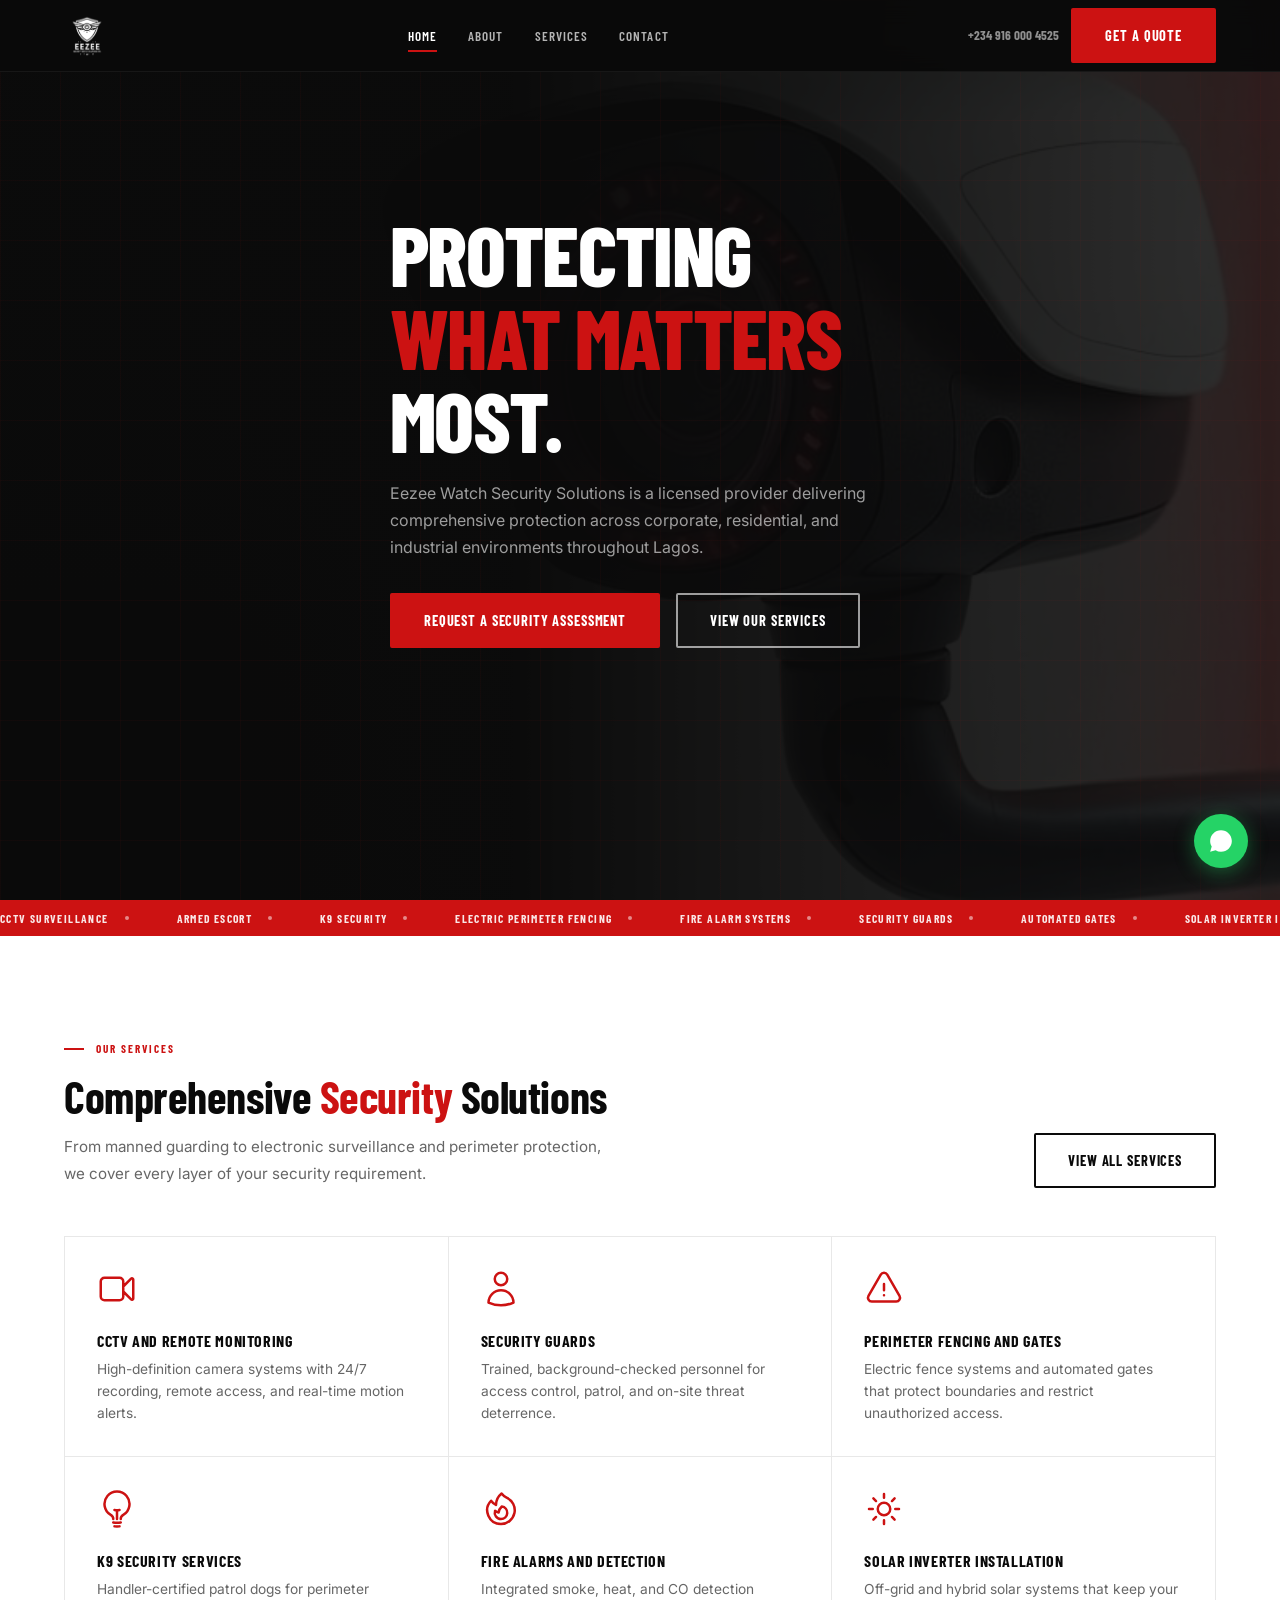
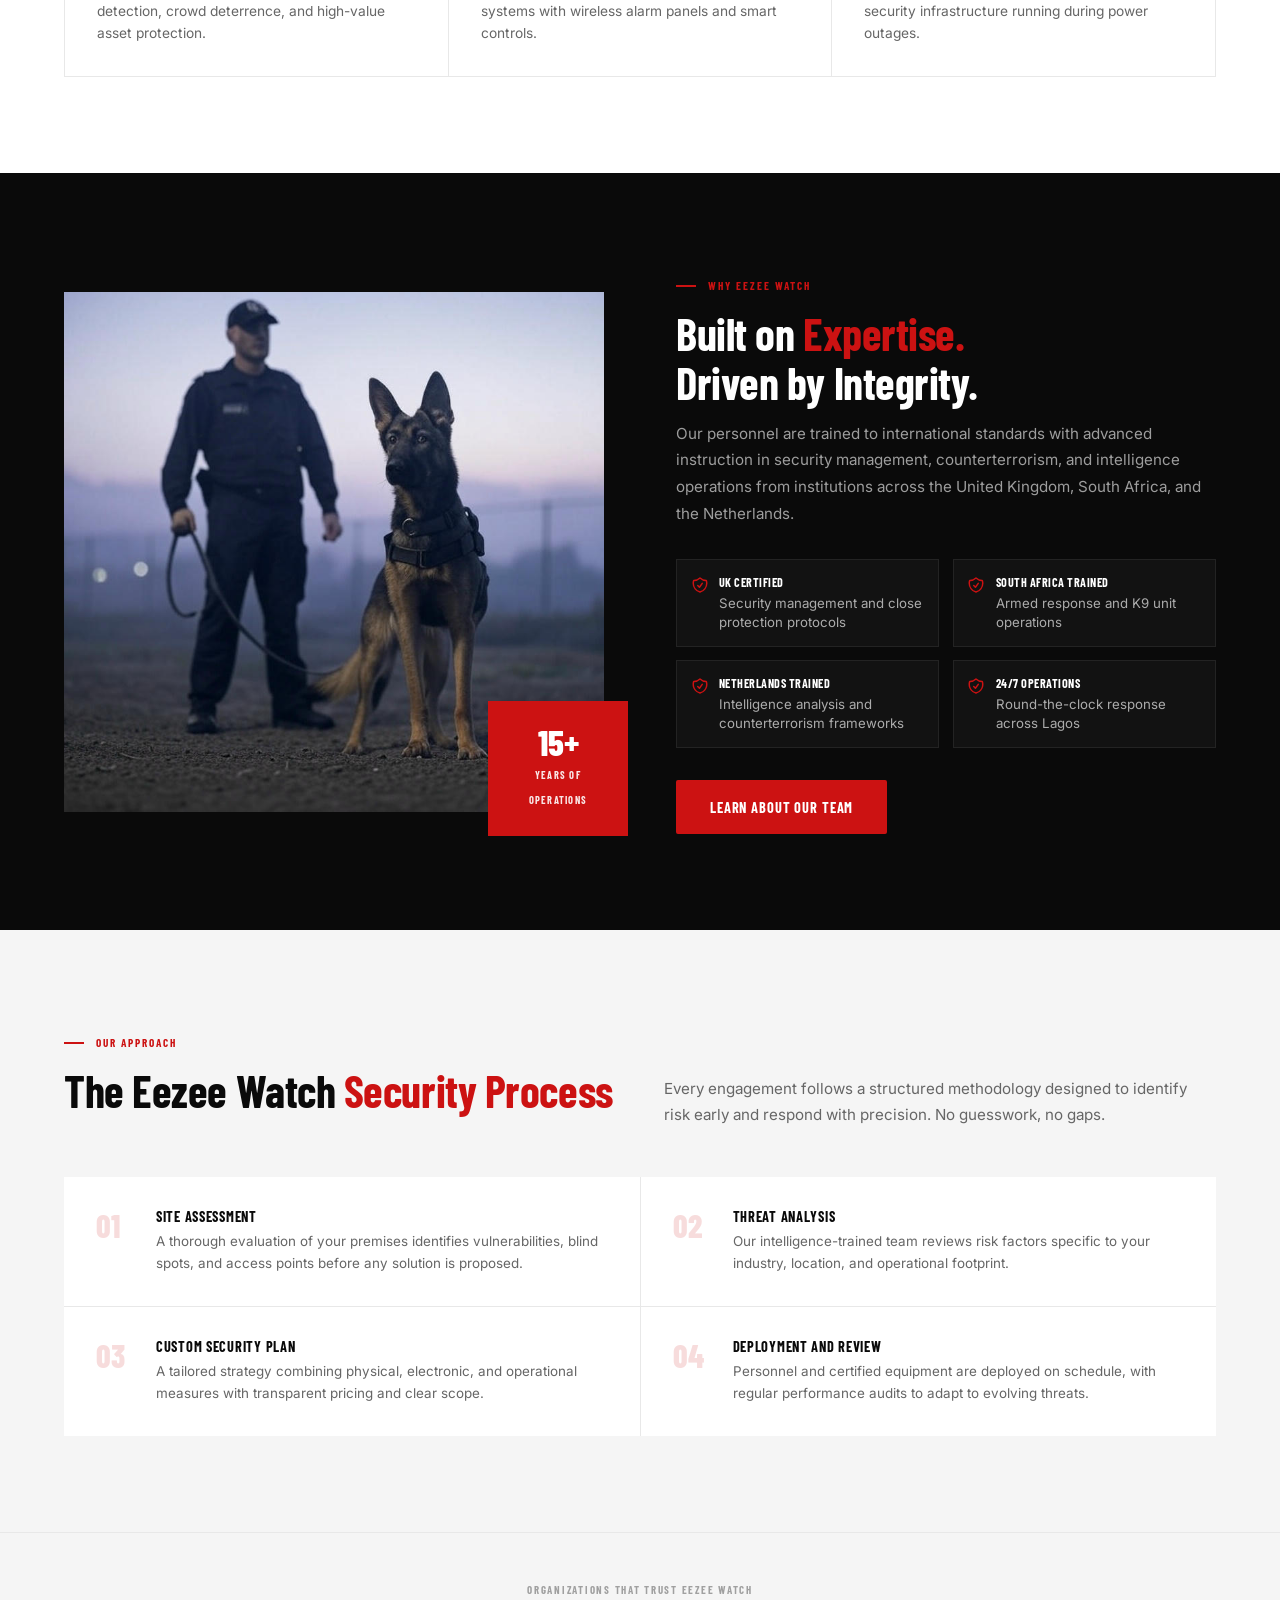
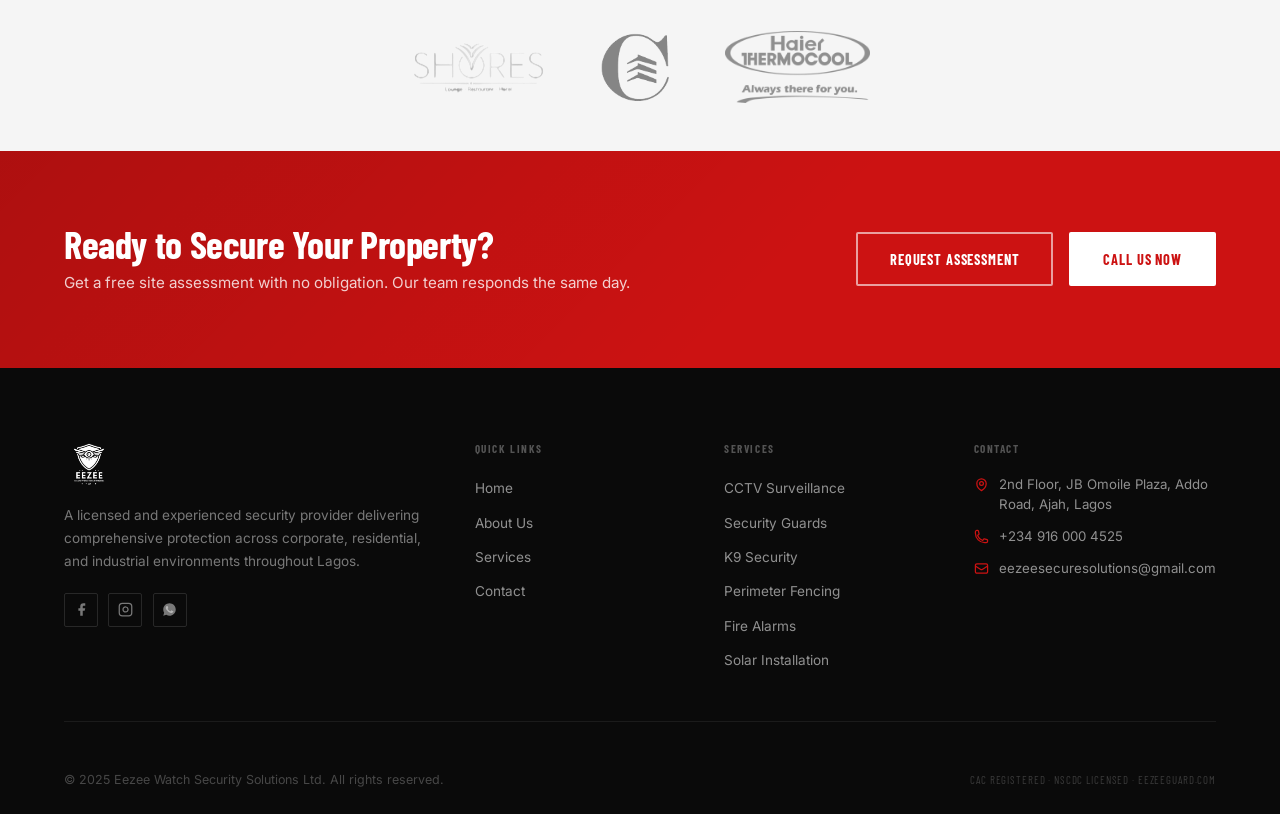
==== commit c888ed5b: "Update index.html" ====
--- a/index.html
+++ b/index.html
@@ -49,11 +49,12 @@
   <div class="hero-bg" aria-hidden="true"></div>
   <div class="hero-grid-lines" aria-hidden="true"></div>
   <div class="container">
-    <div class="hero-inner" style="padding-bottom:0;">
+    <div class="hero-inner">
       <div class="hero-content">
         <h1 class="hero-title">
-          Your Safety,<br>
-          <span class="accent">Our Priority</span><br>
+          Protecting<br>
+          <span class="accent">What Matters</span><br>
+          Most.
         </h1>
         <p class="hero-sub">Eezee Watch Security Solutions is a licensed provider delivering comprehensive protection across corporate, residential, and industrial environments throughout Lagos.</p>
         <div class="hero-actions">
@@ -90,7 +91,7 @@
         <h2 class="section-title" id="services-heading">Comprehensive <span>Security</span> Solutions</h2>
         <p class="section-body">From manned guarding to electronic surveillance and perimeter protection, we cover every layer of your security requirement.</p>
       </div>
-      <a href="services.html" class="btn btn-outline-dark" style="flex-shrink:0; align-self:flex-start;">View All Services</a>
+      <a href="services.html" class="btn btn-outline-dark" style="flex-shrink:0; align-self:flex-end;">View All Services</a>
     </div>
     <div class="services-grid">
       <div class="service-card reveal" data-service="CCTV Surveillance and Remote Monitoring">
@@ -134,7 +135,7 @@
       <div class="why-us-image reveal">
         <img src="images/k9.jpg" alt="K9 unit on patrol at dusk" loading="lazy"/>
         <div class="why-us-image-badge">
-          <span class="badge-number">5+</span>
+          <span class="badge-number">15+</span>
           <span class="badge-label">Years of<br>Operations</span>
         </div>
       </div>
--- a/css/style.css
+++ b/css/style.css
@@ -43,6 +43,7 @@
   color: var(--black);
   line-height: 1.6;
   overflow-x: hidden;
+  max-width: 100%;
 }
 img { display: block; max-width: 100%; }
 a { text-decoration: none; color: inherit; }
@@ -579,7 +580,7 @@
 .readiness-num {
   font-family: var(--font-display);
   font-size: 2rem; font-weight: 800;
-  color: var(--red);
+  color: rgba(204,18,18,0.15);
   line-height: 1; flex-shrink: 0; min-width: 2.5rem;
 }
 .readiness-title {
@@ -669,7 +670,8 @@
   height: 68px;
   width: auto;
   object-fit: contain;
-  opacity: 0.94;
+  opacity: 0.6;
+  filter: grayscale(100%);
   transition: var(--transition);
 }
 .client-logo-img:hover { opacity: 1; filter: grayscale(0%); }
@@ -917,13 +919,17 @@
   border: 1px solid var(--gray-200);
   margin-bottom: 0.85rem;
   transition: var(--transition);
+  min-width: 0;
+  flex-wrap: wrap;
 }
 .contact-info-item:hover { border-color: var(--red); }
+.contact-info-item > div { min-width: 0; flex: 1 1 0; }
 .contact-info-icon {
   width: 42px; height: 42px;
   background: var(--black);
   display: flex; align-items: center; justify-content: center;
   flex-shrink: 0; color: var(--red);
+  max-width: 42px;
 }
 .contact-info-icon svg { width: 18px; height: 18px; }
 .contact-info-label {
@@ -931,12 +937,18 @@
   font-weight: 700; letter-spacing: 0.1em;
   text-transform: uppercase; color: var(--gray-400); margin-bottom: 0.2rem;
 }
-.contact-info-value { font-size: 0.9rem; color: var(--black); line-height: 1.5; }
+.contact-info-value {
+  font-size: 0.9rem; color: var(--black); line-height: 1.5;
+  min-width: 0;
+  overflow-wrap: anywhere;
+  word-break: break-word;
+}
 .contact-info-value a { color: var(--black); transition: var(--transition); }
 .contact-info-value a:hover { color: var(--red); }
 .contact-ctas { display: flex; gap: 0.65rem; margin-top: 1.25rem; flex-direction: column; }
 .btn-whatsapp {
   display: flex;
+  flex-wrap: wrap;
   align-items: center;
   justify-content: center;
   gap: 0.6rem;
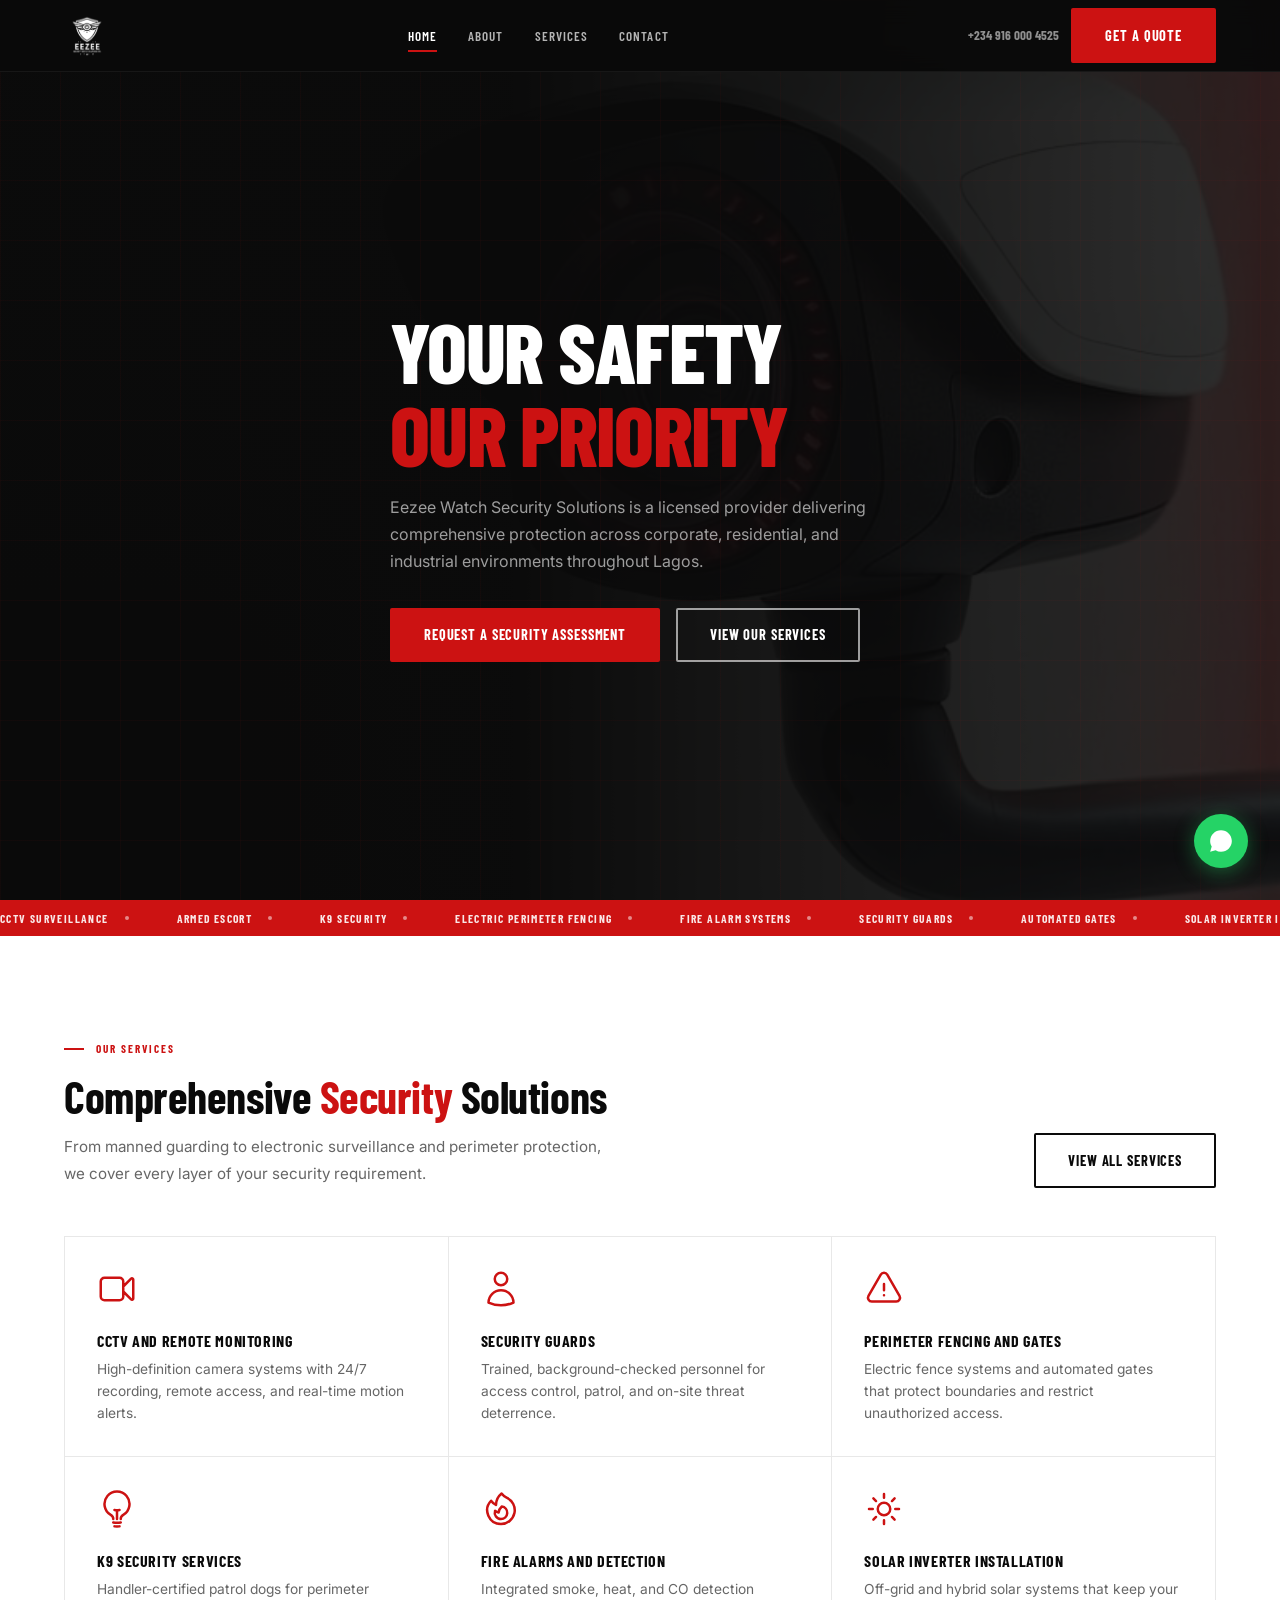
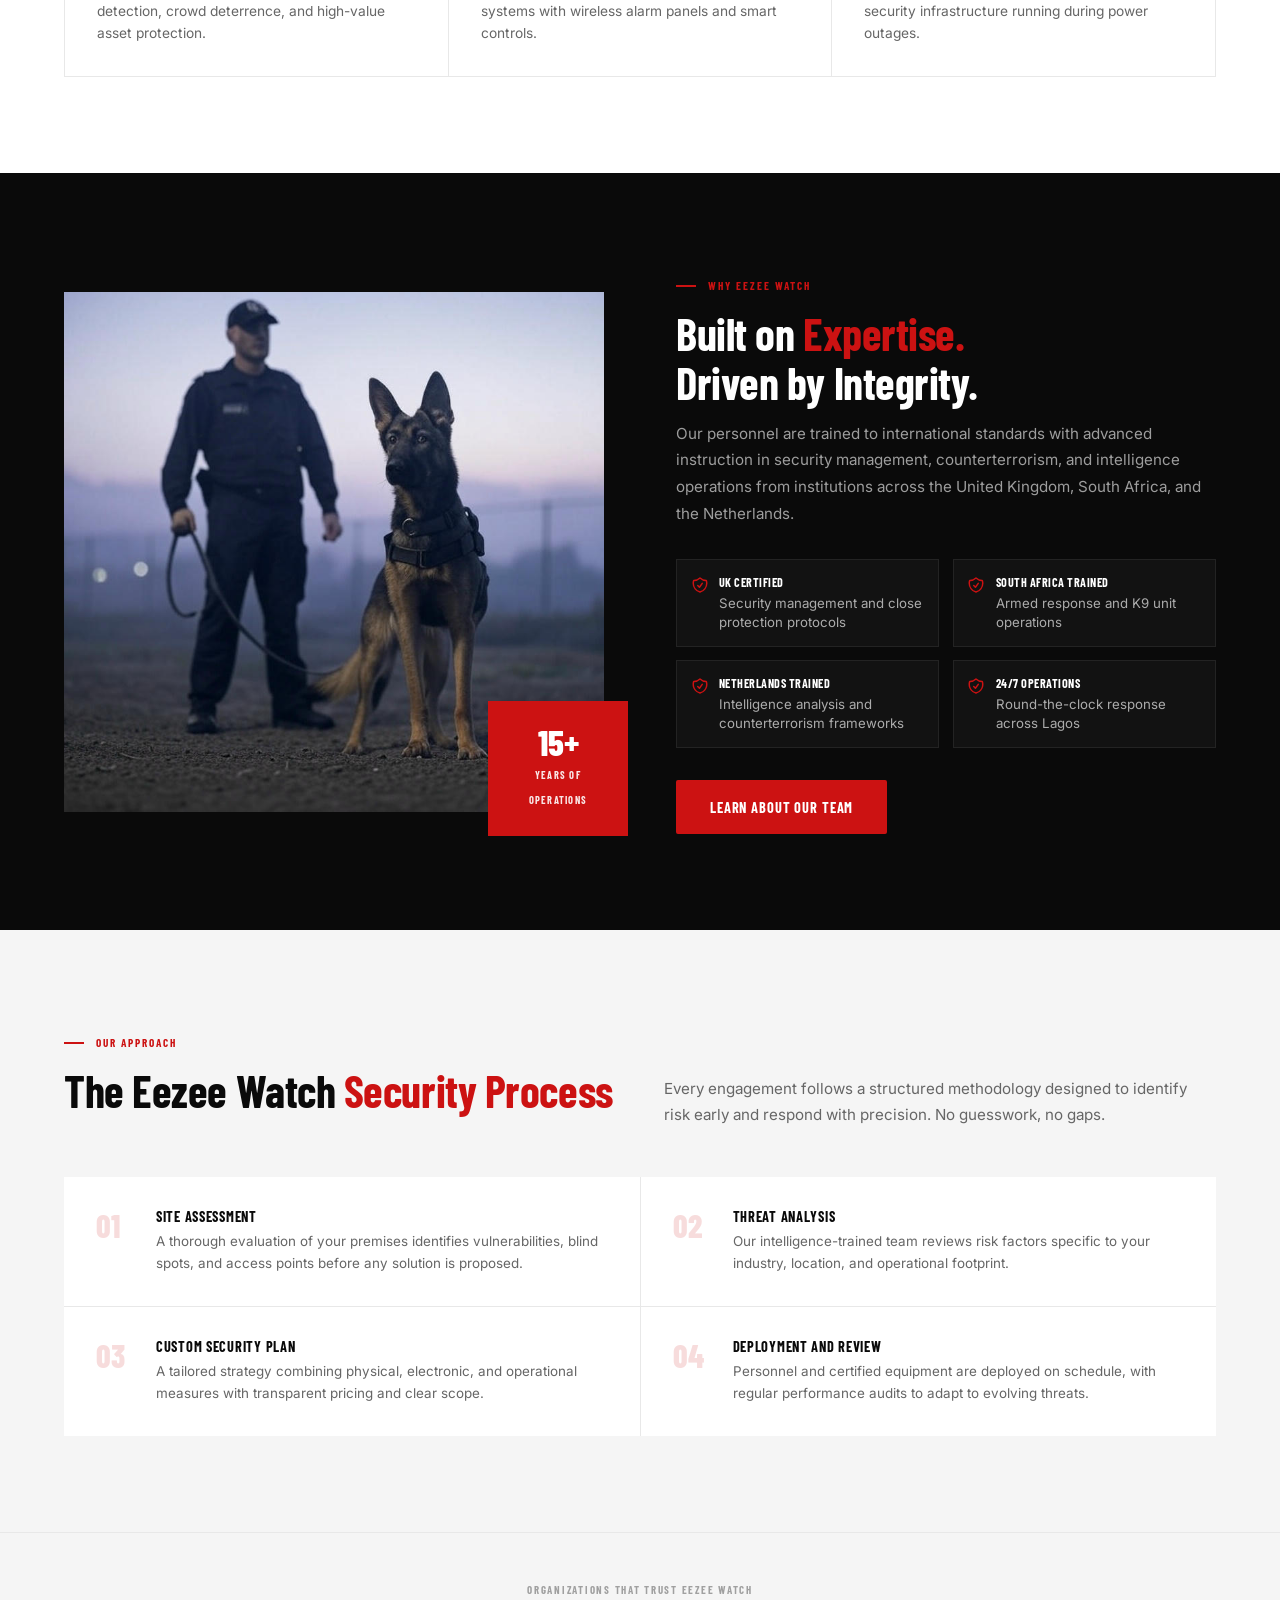
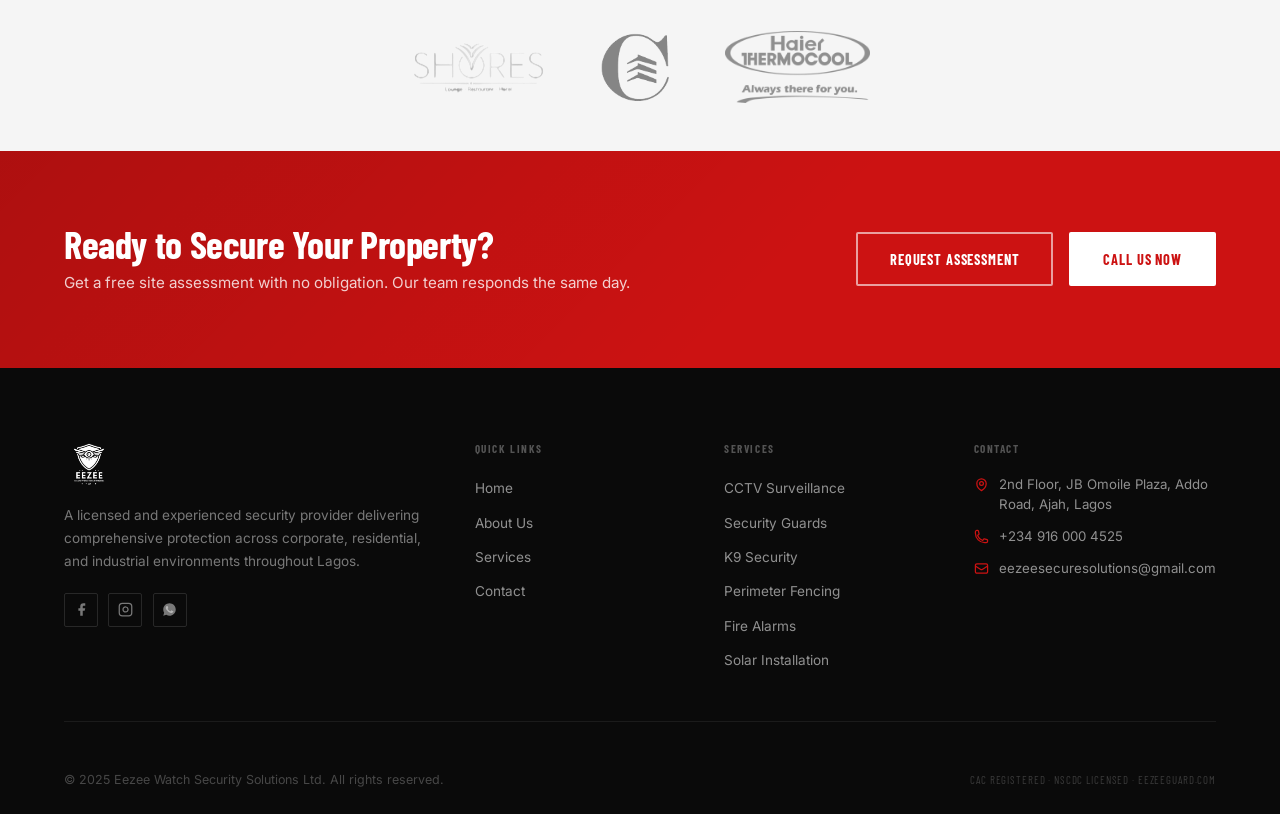
==== commit b5690cc4: "Update index.html" ====
--- a/index.html
+++ b/index.html
@@ -52,9 +52,8 @@
     <div class="hero-inner">
       <div class="hero-content">
         <h1 class="hero-title">
-          Protecting<br>
-          <span class="accent">What Matters</span><br>
-          Most.
+          Your Safety<br>
+          <span class="accent">Our Priority</span>
         </h1>
         <p class="hero-sub">Eezee Watch Security Solutions is a licensed provider delivering comprehensive protection across corporate, residential, and industrial environments throughout Lagos.</p>
         <div class="hero-actions">
--- a/css/style.css
+++ b/css/style.css
@@ -259,12 +259,15 @@
 /* ===== HERO ===== */
 .hero {
   position: relative;
-  min-height: 100vh;
+  height: 100vh;
+  min-height: 520px;
+  max-height: 900px;
   display: flex;
   align-items: center;
   background: var(--black);
   overflow: hidden;
   padding-top: var(--nav-height);
+  box-sizing: border-box;
 }
 .hero-bg {
   position: absolute;
@@ -294,7 +297,6 @@
   display: grid;
   grid-template-columns: 1fr;
   width: 100%;
-  padding-bottom: 7rem; /* room for trust bar */
 }
 .hero-content {
   max-width: 680px;
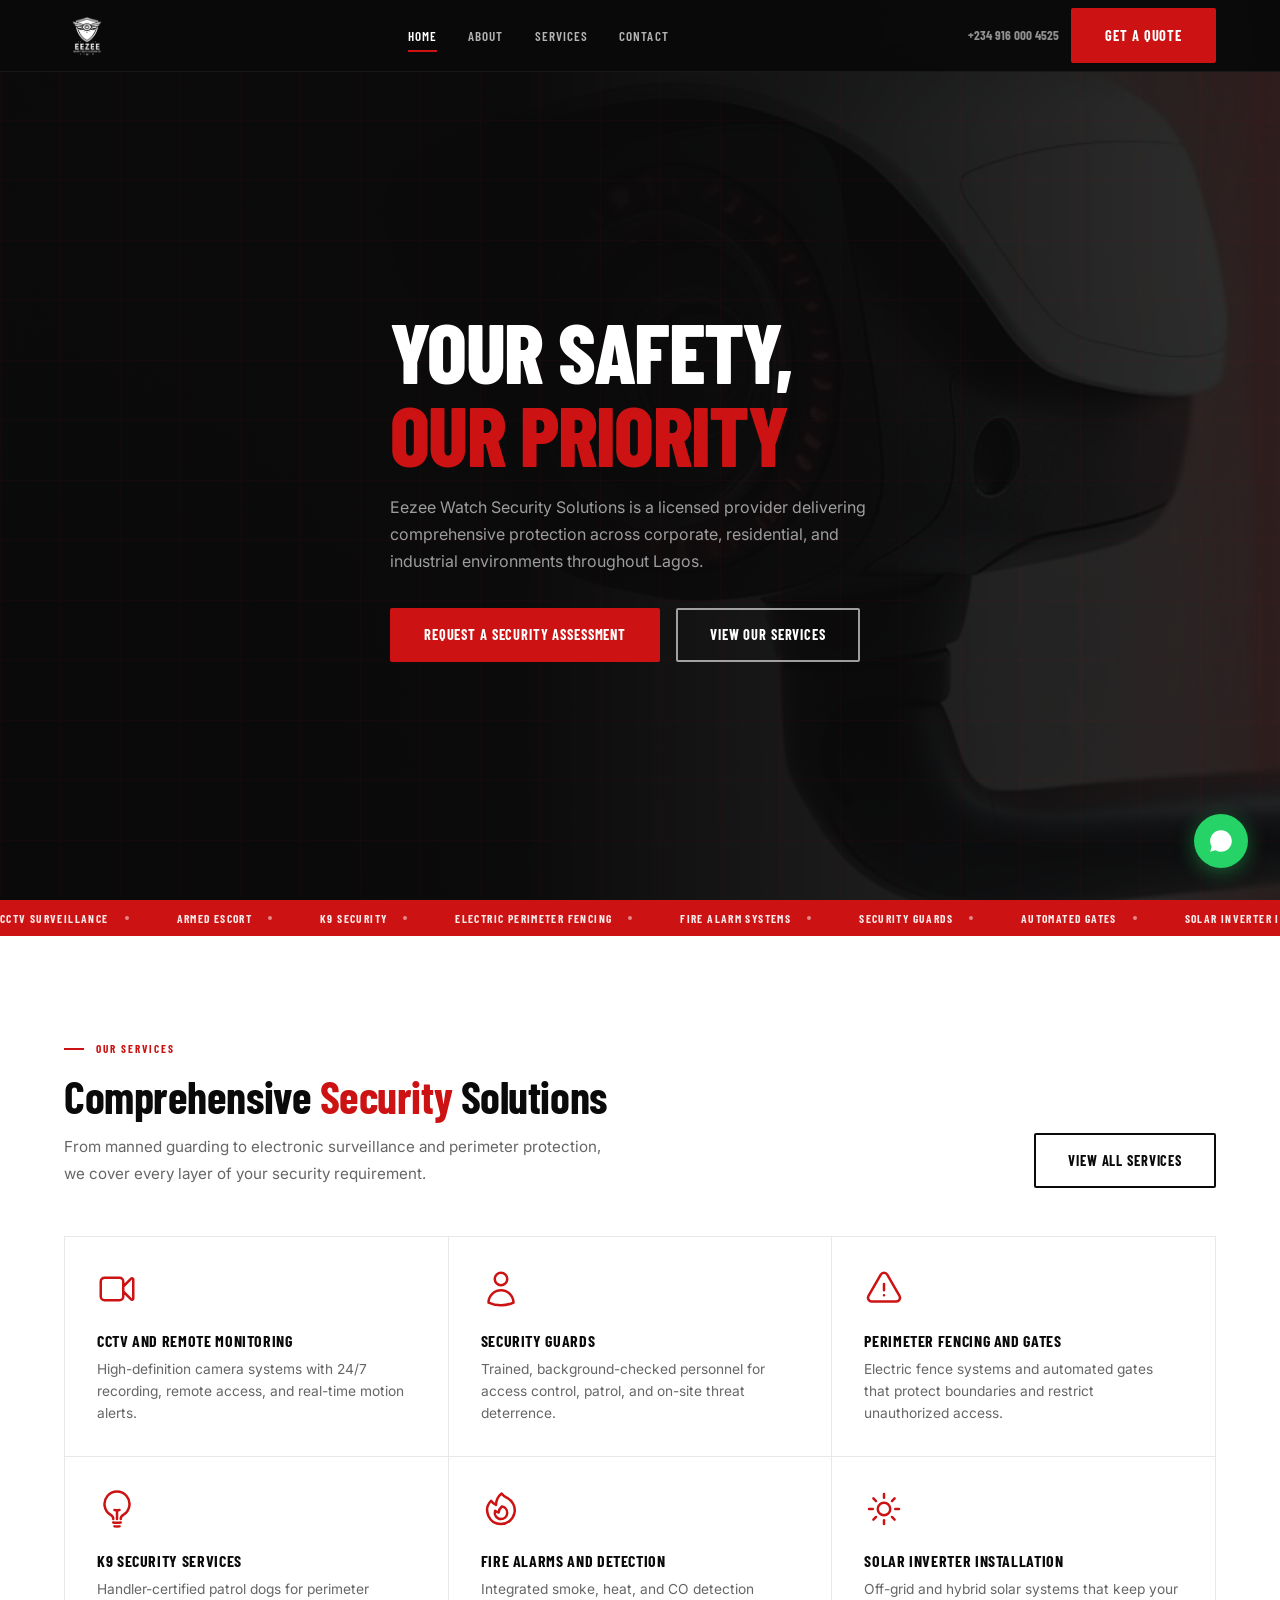
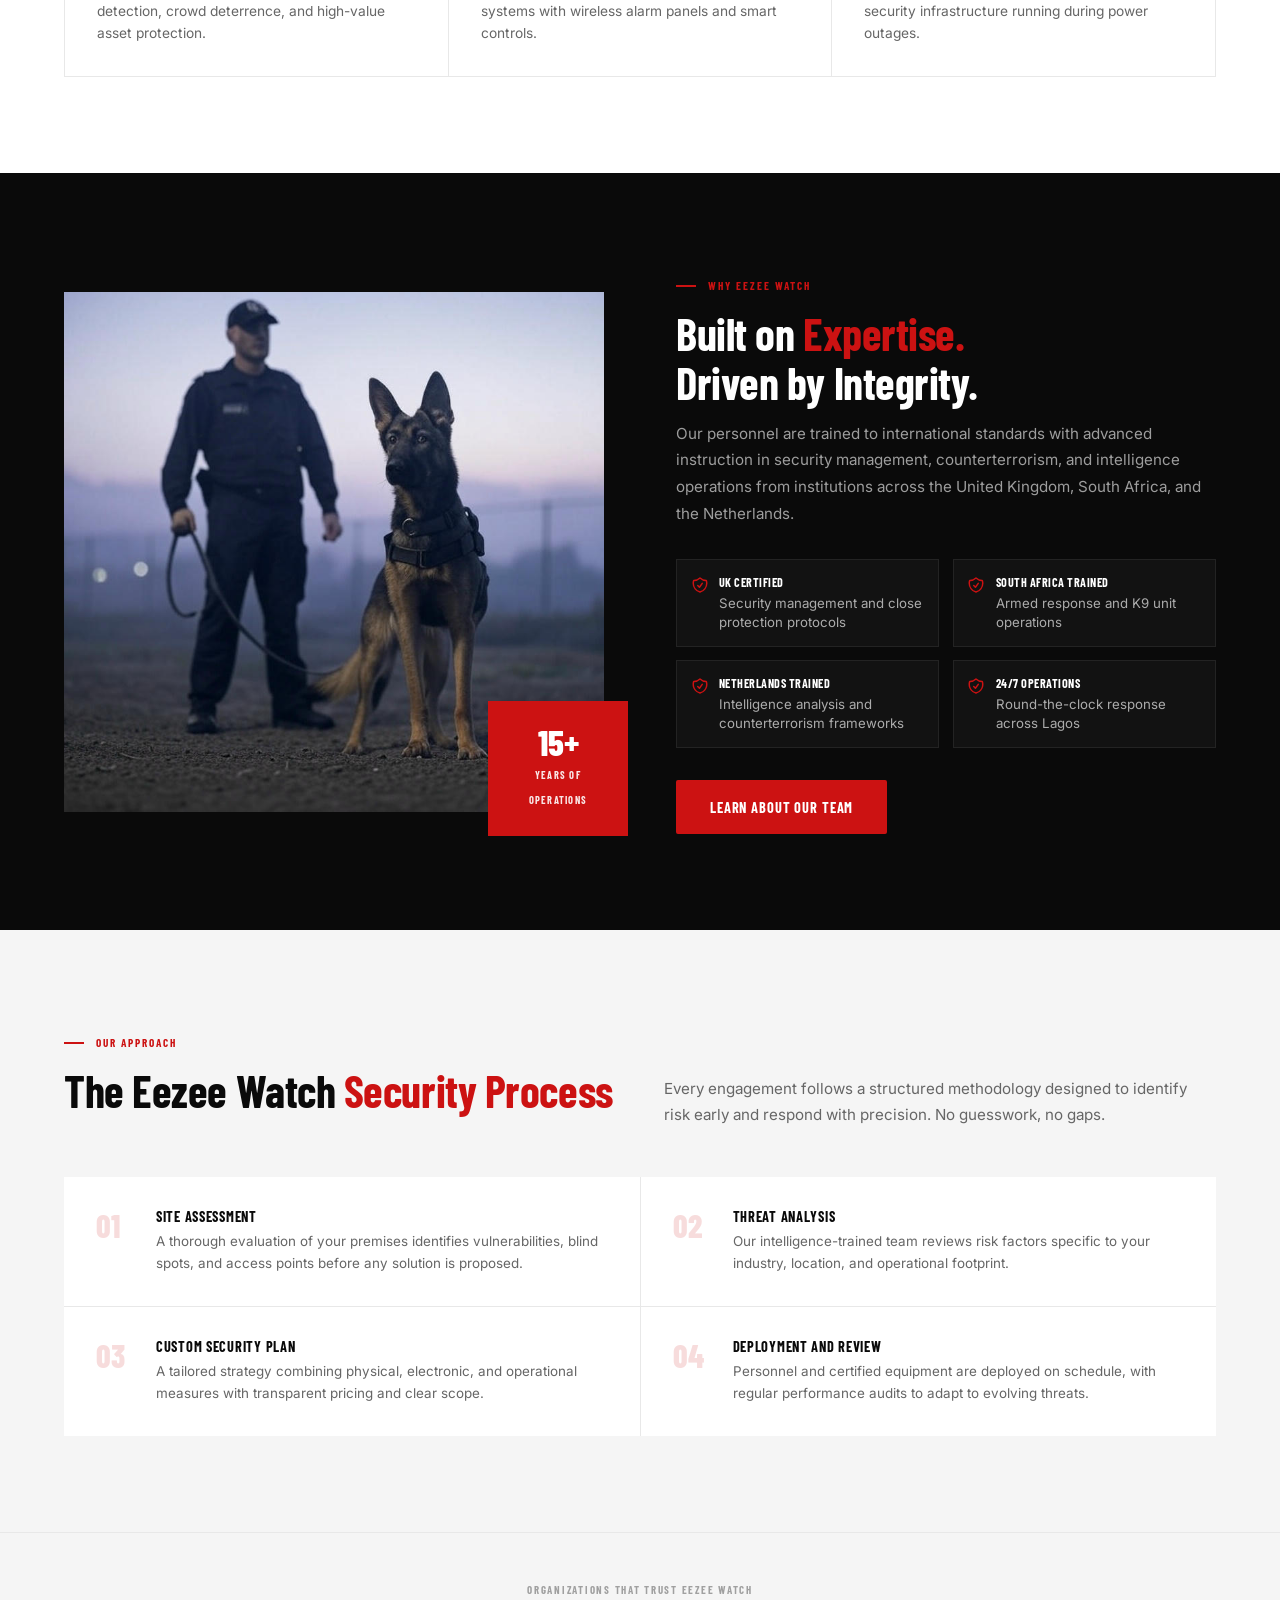
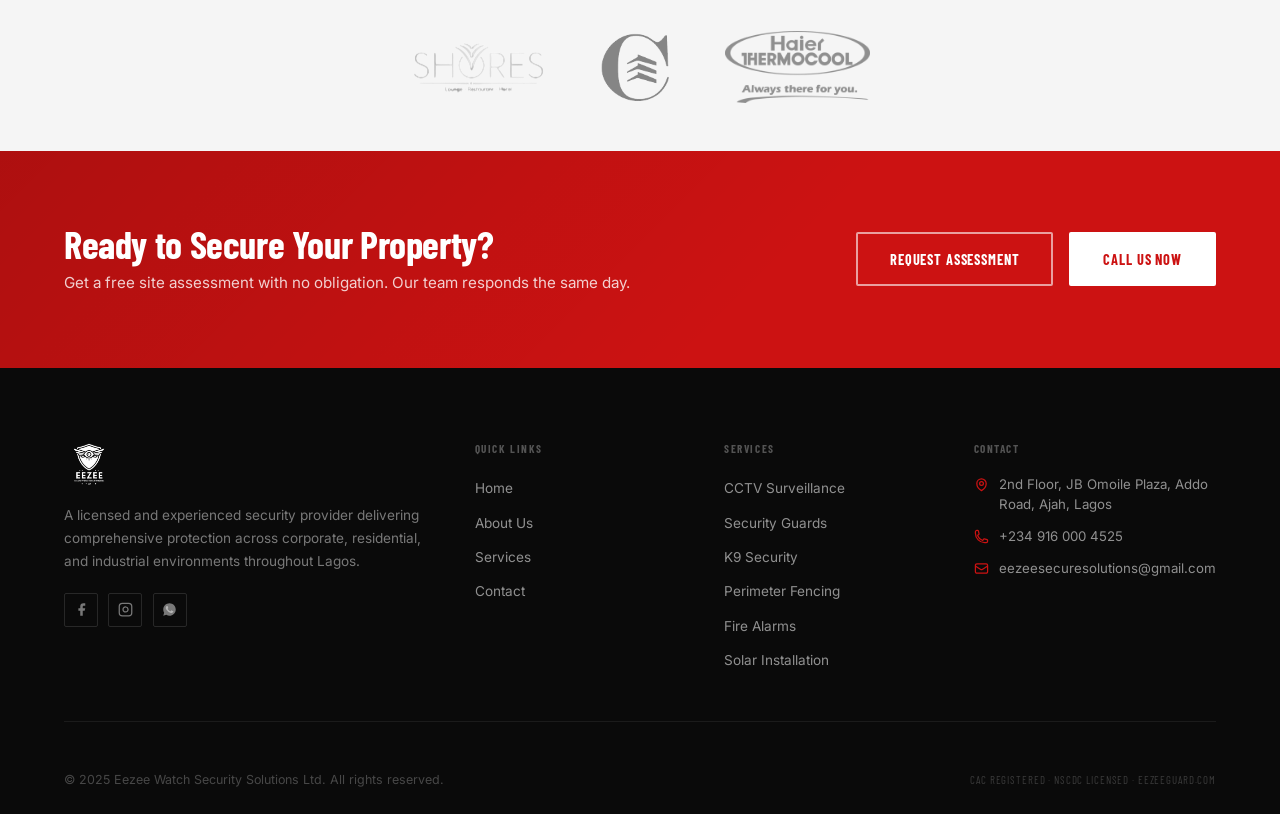
==== commit e1601fac: "Update index.html" ====
--- a/index.html
+++ b/index.html
@@ -52,7 +52,7 @@
     <div class="hero-inner">
       <div class="hero-content">
         <h1 class="hero-title">
-          Your Safety<br>
+          Your Safety,<br>
           <span class="accent">Our Priority</span>
         </h1>
         <p class="hero-sub">Eezee Watch Security Solutions is a licensed provider delivering comprehensive protection across corporate, residential, and industrial environments throughout Lagos.</p>
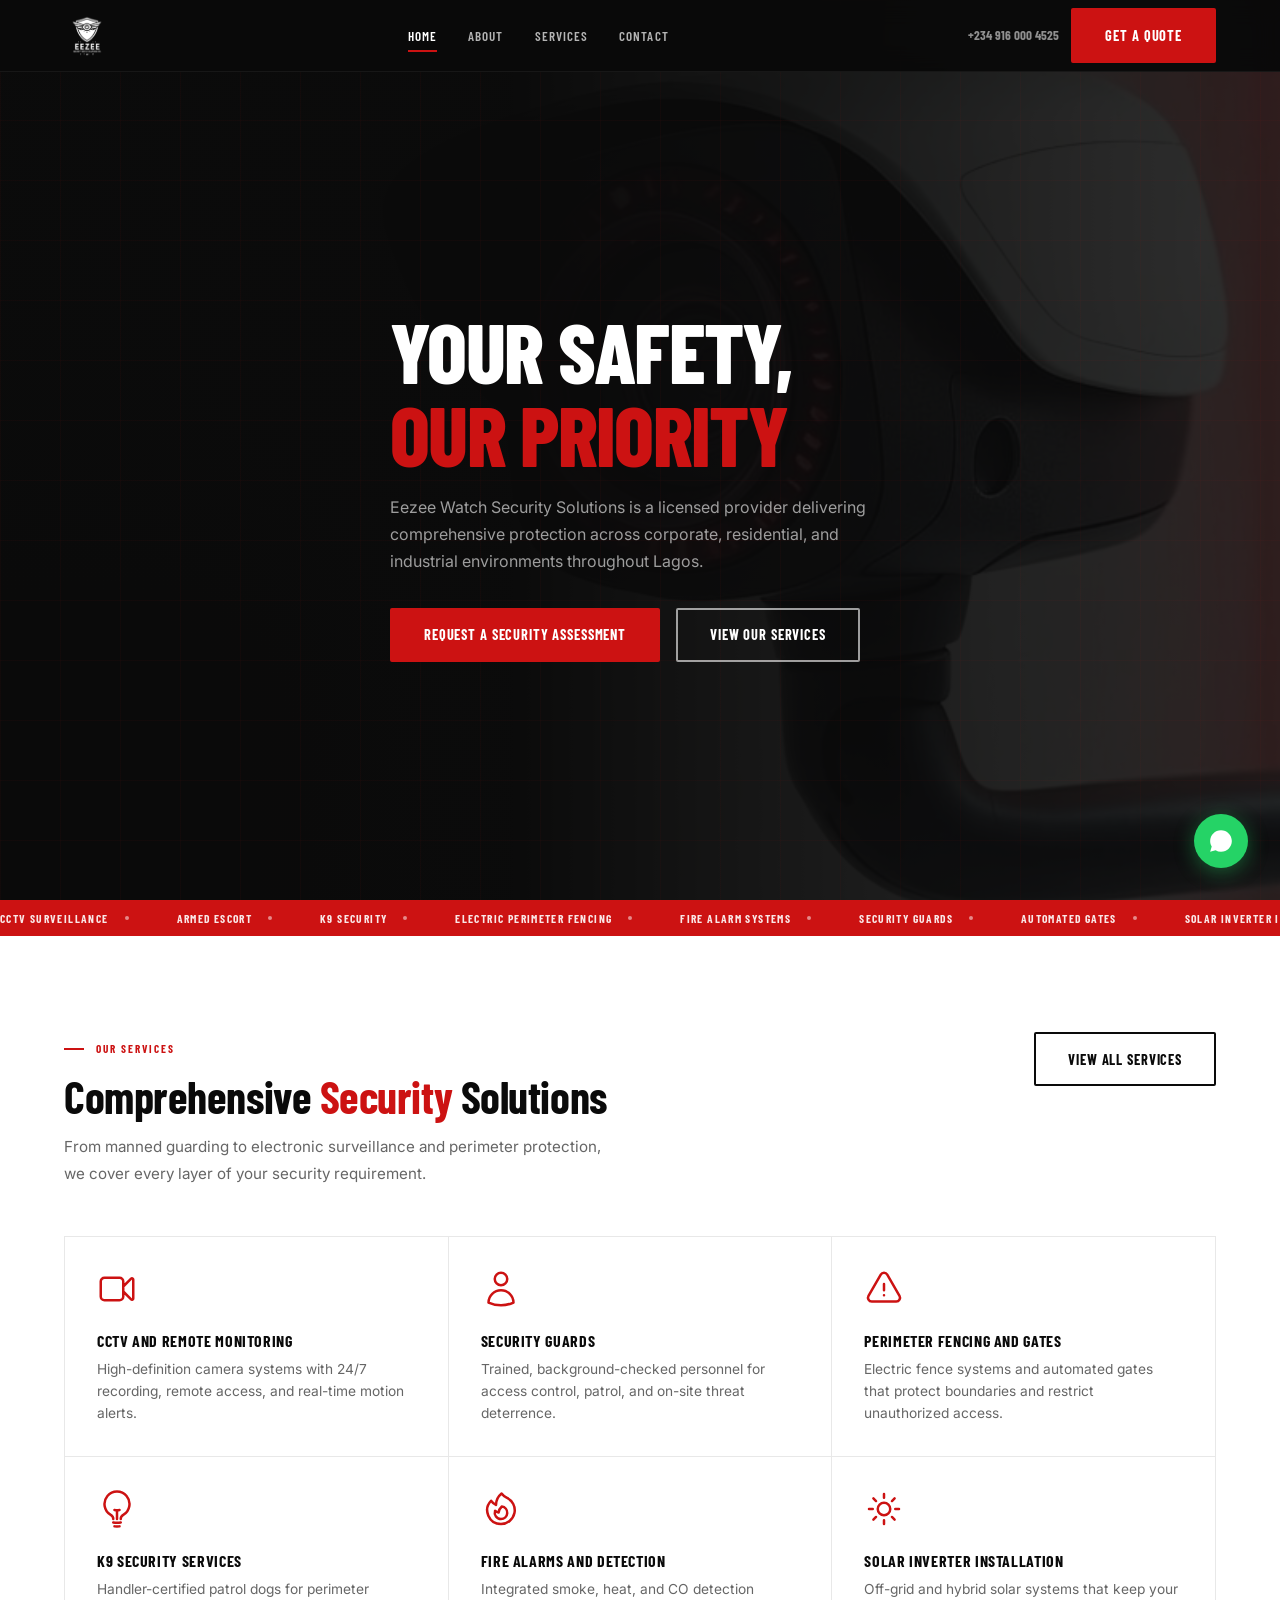
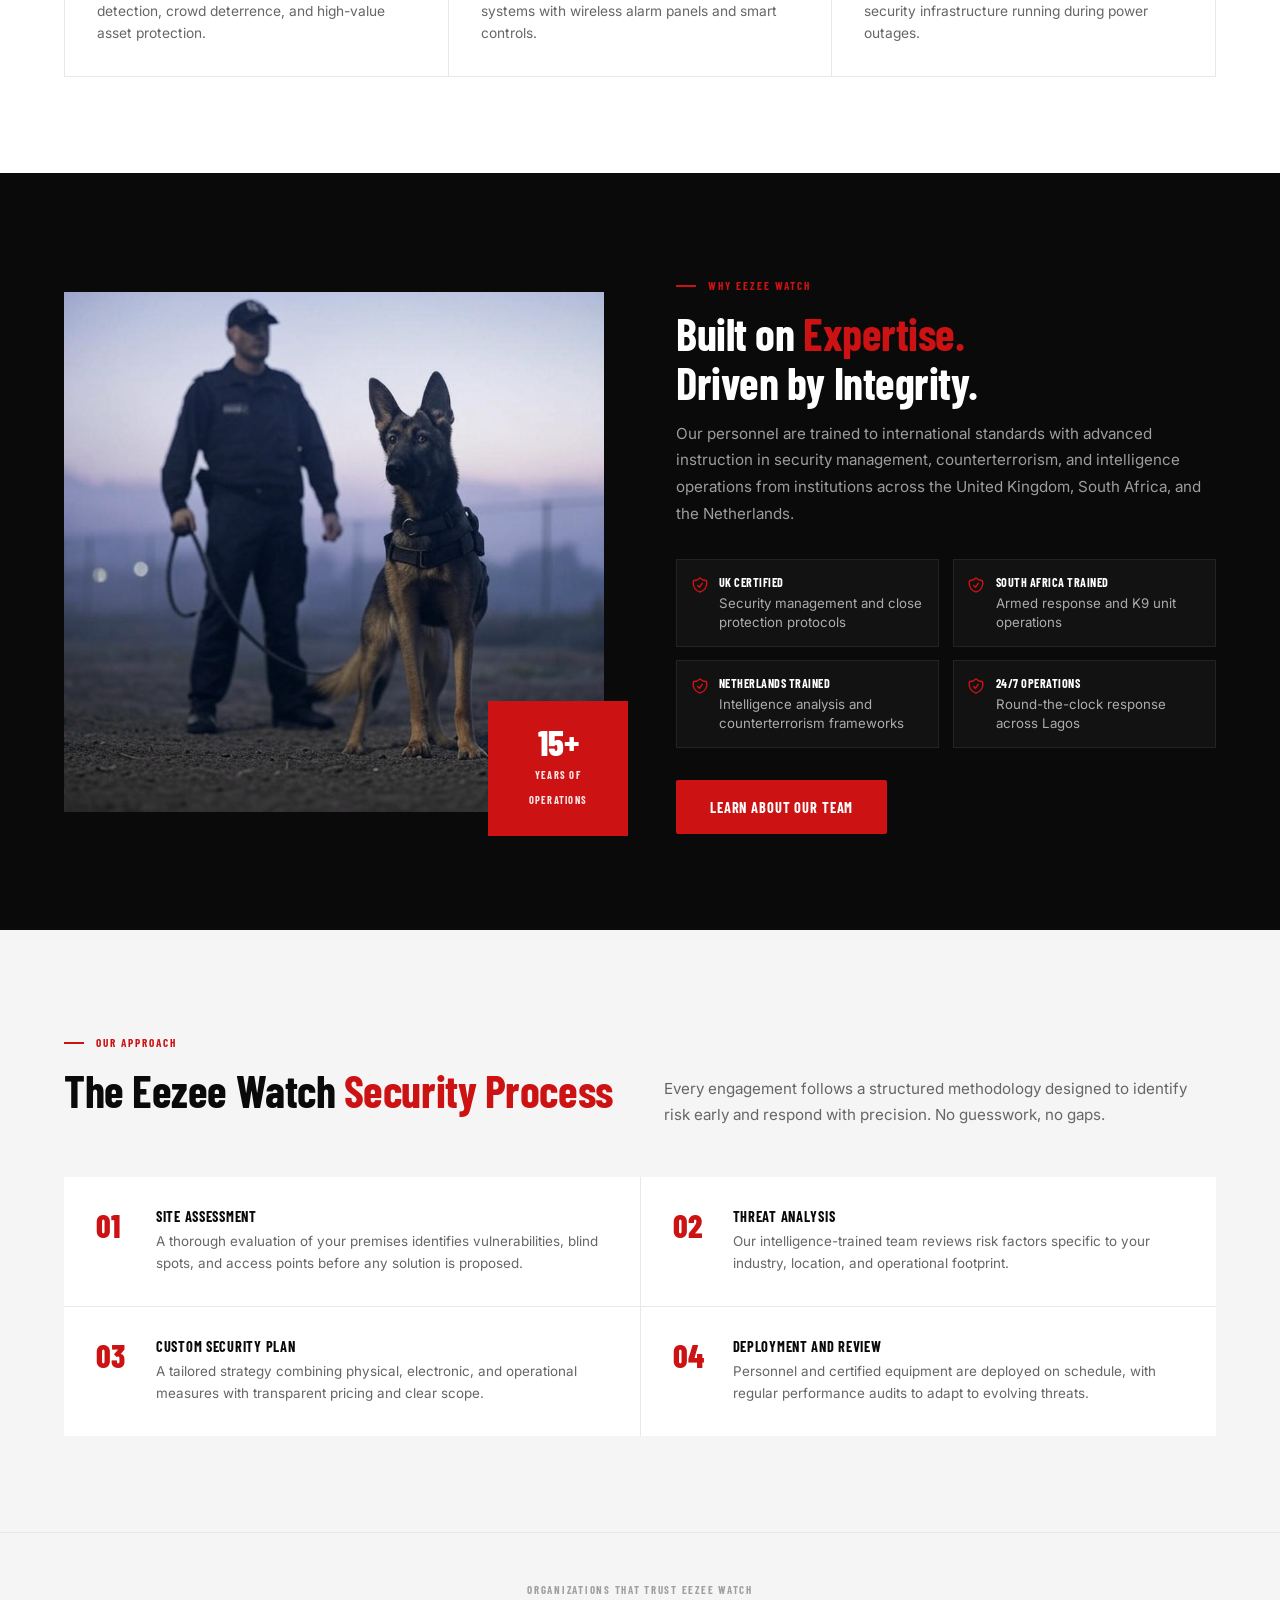
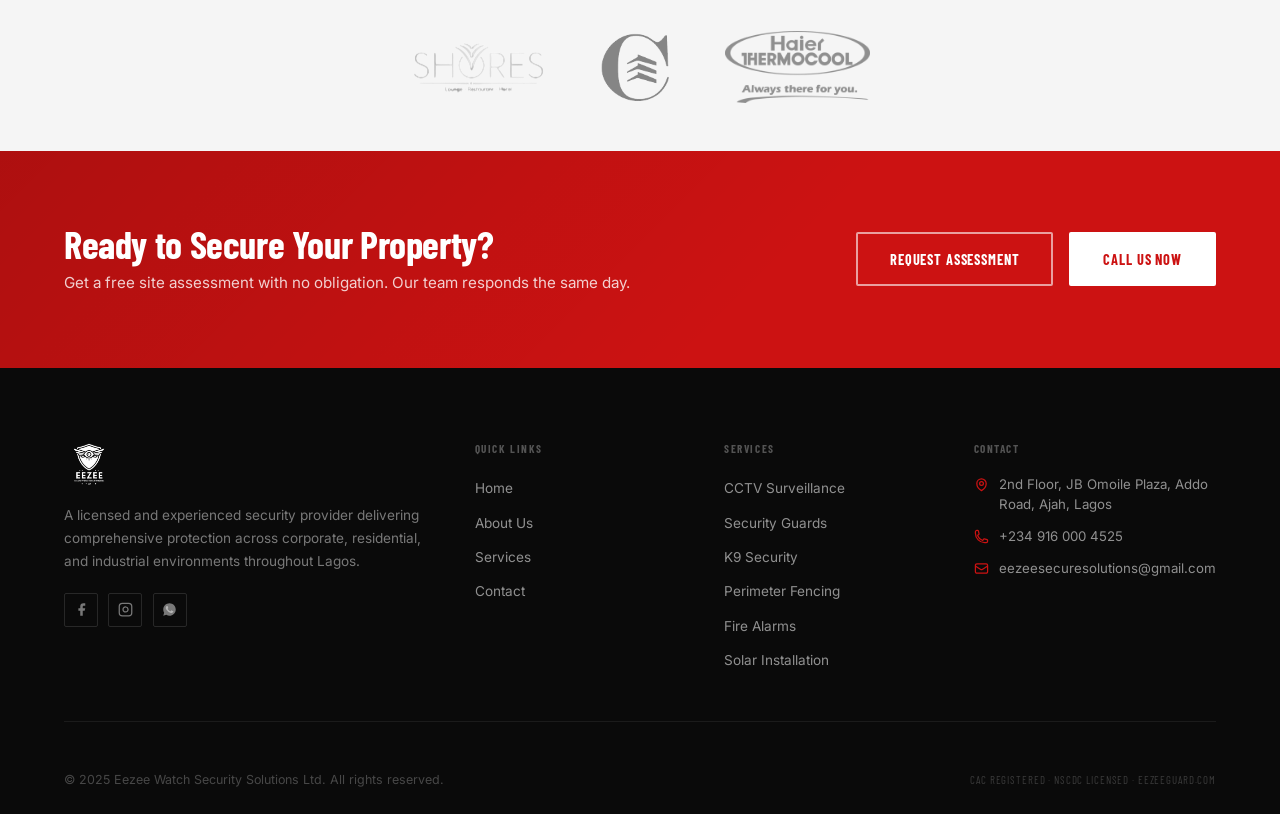
==== commit 152303bb: "Update index.html" ====
--- a/index.html
+++ b/index.html
@@ -90,7 +90,7 @@
         <h2 class="section-title" id="services-heading">Comprehensive <span>Security</span> Solutions</h2>
         <p class="section-body">From manned guarding to electronic surveillance and perimeter protection, we cover every layer of your security requirement.</p>
       </div>
-      <a href="services.html" class="btn btn-outline-dark" style="flex-shrink:0; align-self:flex-end;">View All Services</a>
+      <a href="services.html" class="btn btn-outline-dark" style="flex-shrink:0; align-self:flex-start;">View All Services</a>
     </div>
     <div class="services-grid">
       <div class="service-card reveal" data-service="CCTV Surveillance and Remote Monitoring">
--- a/css/style.css
+++ b/css/style.css
@@ -582,7 +582,7 @@
 .readiness-num {
   font-family: var(--font-display);
   font-size: 2rem; font-weight: 800;
-  color: rgba(204,18,18,0.15);
+  color: var(--red);
   line-height: 1; flex-shrink: 0; min-width: 2.5rem;
 }
 .readiness-title {
